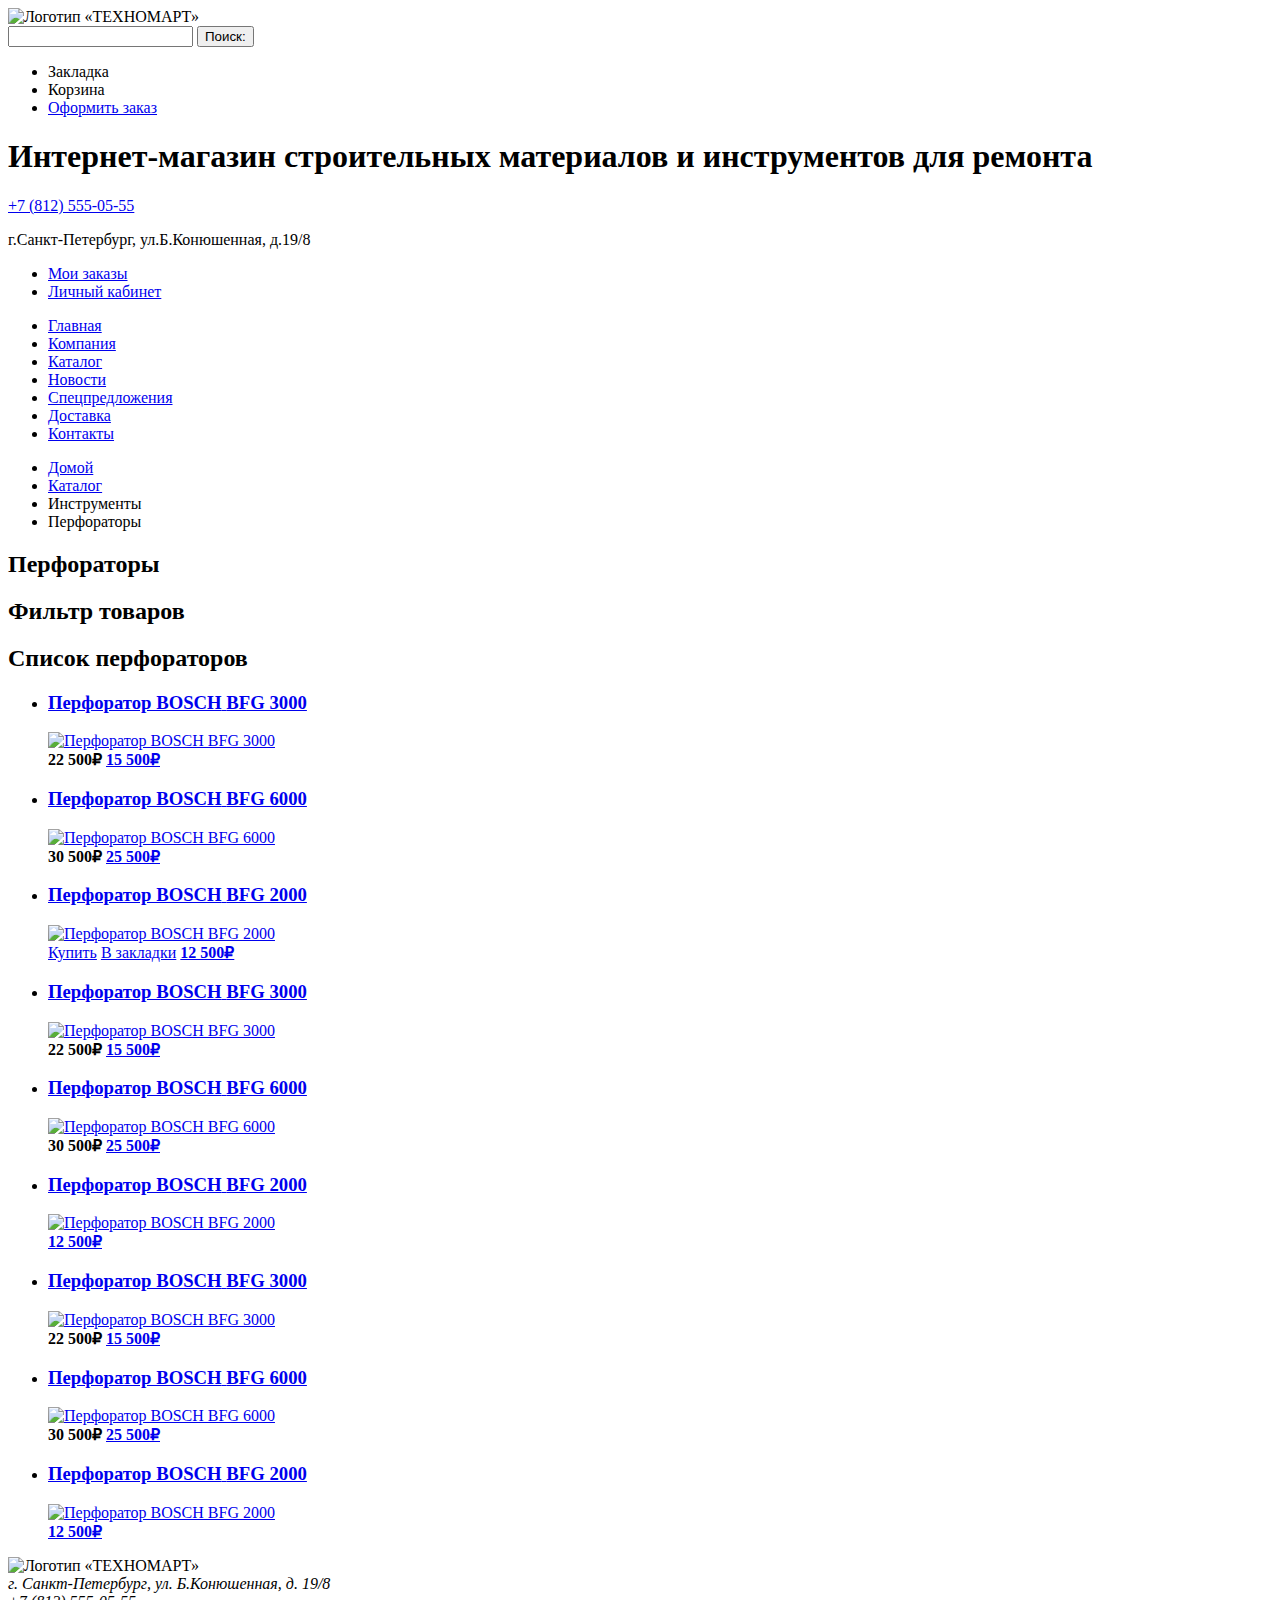
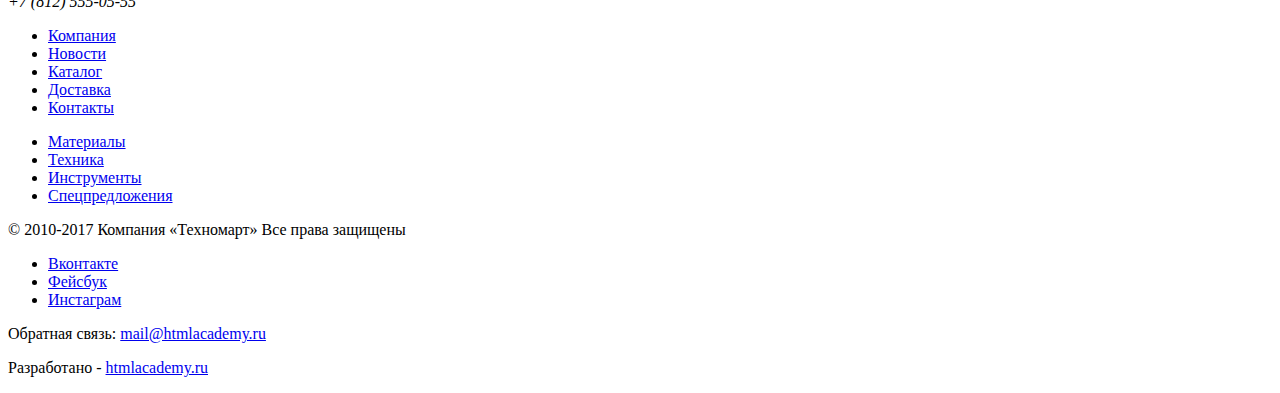
==== catalog.html @ 3b71bcdb "Исправил замечания наставника" ====
<!DOCTYPE html>
<html lang="ru">
  <head>
    <meta charset="utf-8">
    <title>Каталог Техномарт</title>
  </head>
  <body>
<header class="header">

<div class="header-list">
<span class="header-list_logo">
<a class="#">
<img src="img/logo.jpeg" width="150" height="100" alt="Логотип «ТЕХНОМАРТ»"> <!--Лого уточнить размер и путь-->
</a>
</span>
<form action="#" method="get" class="search header-list__search">
<input type="text" name="Поиск:" class="search__item">
<button type="submit" class="search__btn">Поиск:</button>
</form>
<ul class="panel header-list__panel">
<li class="btn panel__button">Закладка</li>
<li class="btn btn--color--red panel__btn">Корзина</li>
<li class="btn btn--color--green panel__btn"><a  href="#">Оформить заказ</a></li>
</ul>
</div>


<h1 class="header-preview">Интернет-магазин строительных материалов и инструментов для ремонта</h1>
<div class="header-info">
<a class="header-info__telephone" href="tel:78125550555">+7 (812) 555-05-55</a>
<p class="header-info__address">г.Санкт-Петербург, ул.Б.Конюшенная, д.19/8</p> 
</div>
<ul class="header-user">
<li class="header-user__btn"><a href="#">Мои заказы</a></li>
<li class="header-user__btn"><a href="#">Личный кабинет</a></li>
<!--<li class="header-user__login"><a href="#">Равшан Джамшутович</a></li>  Уточнить форму-->
</ul>

<nav class="header-navigation">
<ul class="list header-navigation__list">
<li class="list__item"><a href="index.html">Главная</a></li>
<li class="list__item"><a href="#">Компания</a></li>
<li class="item item--activ list__item"><a href="#">Каталог</a></li>
<li class="list__item"><a href="#">Новости</a></li>
<li class="list__item"><a href="#">Спецпредложения</a></li>
<li class="list__item"><a href="#">Доставка</a></li>
<li class="list__item"><a href="#">Контакты</a></li>
</ul>
</nav>
</header>
    
	<main class="container">
	<ul class="breadcrums container__breadcrums">
<li class="breadcrums__item"><a href="index.html">Домой</a></li>  <!--Иконка-->
<li class="breadcrums__item"><a href="catalog.html">Каталог</a></li>
<li class="breadcrums__item">Инструменты</li>
<li class="item item--activ breadcrums__item">Перфораторы</li>
</ul>
	<h2 class="container-title">Перфораторы</h2>
	
	<aside class="filters container__filters">
<h2 class="visually-hidden">Фильтр товаров</h2>
<!--Для формы -->
</aside>
	
	<section class="catalog">
<h2 class="visually-hidden">Список перфораторов</h2>
<ul class="list catalog__list">
<li class="list__item">
<h3>
<a href="#">
<span class="list__category">Перфоратор BOSCH</span>
<span class="list__category">BFG 3000</span>
</a>
</h3>
<div class="list__image">
<a href="#">
<img src="#" width="120" height="170" alt="Перфоратор BOSCH BFG 3000"> <!--уточнить размер и путь-->
</a>
</div>
<span class="price price--notactiv list__price"><b>22 500₽</b></span>
<span><a class="list__price" href="#"><b>15 500₽</b></a>
  </span>
 </li>
 
 <li class="list__item">
<h3>
<a href="#">
<span class="list__category">Перфоратор BOSCH</span>
<span class="list__category">BFG 6000</span>
</a>
</h3>
<div class="list__image">
<a href="#">
<img src="#" width="120" height="170" alt="Перфоратор BOSCH BFG 6000"> <!--уточнить размер и путь-->
</a>
</div>
<span class="price price--notactiv list__price"><b>30 500₽</b></span>
<span><a class="list__price" href="#"><b>25 500₽</b></a>
  </span>
 </li>
 
 <li class="list__item">
<h3>
<a href="#">
<span class="list__category">Перфоратор BOSCH</span>
<span class="list__category">BFG 2000</span>
</a>
</h3>
<div class="list__image">
<a href="#">
<img class="visually-hidden" src="#" width="120" height="170" alt="Перфоратор BOSCH BFG 2000">
 <!--уточнить размер и путь-->
 <!--<img class="list__flag" src="#"> флажок NEW-->
</a>
</div>
<a class="btnbuy btnbuy--color--green list__btnbuy" href="#">Купить</a>
<a class="btnbookmark btnbookmark--notactiv list__btnbookmark" href="#">В закладки</a>
<span><a class="list__price" href="#"><b>12 500₽</b></a>
  </span>
 </li>
 
 <li class="list__item">
<h3>
<a href="#">
<span class="list__category">Перфоратор BOSCH</span>
<span class="list__category">BFG 3000</span>
</a>
</h3>
<div class="list__image">
<a href="#">
<img src="#" width="120" height="170" alt="Перфоратор BOSCH BFG 3000"> <!--уточнить размер и путь-->
</a>
</div>
<span class="price price--notactiv list__price"><b>22 500₽</b></span>
<span><a class="list__price" href="#"><b>15 500₽</b></a>
  </span>
 </li>
 
 <li class="list__item">
<h3>
<a href="#">
<span class="list__category">Перфоратор BOSCH</span>
<span class="list__category">BFG 6000</span>
</a>
</h3>
<div class="list__image">
<a href="#">
<img src="#" width="120" height="170" alt="Перфоратор BOSCH BFG 6000"> <!--уточнить размер и путь-->
<!--<img class="list__flag" src="#"> флажок NEW-->
</a>
</div>
<span class="price price--notactiv list__price"><b>30 500₽</b></span>
<span><a class="list__price" href="#"><b>25 500₽</b></a>
  </span>
 </li>
 
 <li class="list__item">
<h3>
<a href="#">
<span class="list__category">Перфоратор BOSCH</span>
<span class="list__category">BFG 2000</span>
</a>
</h3>
<div class="list__image">
<a href="#">
<img src="#" width="120" height="170" alt="Перфоратор BOSCH BFG 2000"> <!--уточнить размер и путь-->
</a>
</div>
<span><a class="list__price" href="#"><b>12 500₽</b></a>
  </span>
 </li>
 
 <li class="list__item">
<h3>
<a href="#">
<span class="list__category">Перфоратор BOSCH</span>
<span class="list__category">BFG 3000</span>
</a>
</h3>
<div class="list__image">
<a href="#">
<img src="#" width="120" height="170" alt="Перфоратор BOSCH BFG 3000"> <!--уточнить размер и путь-->
<!--<img class="list__flag" src="#"> флажок NEW-->
</a>
</div>
<span class="price price--notactiv list__price"><b>22 500₽</b></span>
<span><a class="list__price" href="#"><b>15 500₽</b></a>
  </span>
 </li>
 
 <li class="list__item">
<h3>
<a href="#">
<span class="list__category">Перфоратор BOSCH</span>
<span class="list__category">BFG 6000</span>
</a>
</h3>
<div class="list__image">
<a href="#">
<img src="#" width="120" height="170" alt="Перфоратор BOSCH BFG 6000"> <!--уточнить размер и путь-->
</a>
</div>
<span class="price price--notactiv list__price"><b>30 500₽</b></span>
<span><a class="list__price" href="#"><b>25 500₽</b></a>
  </span>
 </li>
 
 <li class="list__item">
<h3>
<a href="#">
<span class="list__category">Перфоратор BOSCH</span>
<span class="list__category">BFG 2000</span>
</a>
</h3>
<div class="list__image">
<a href="#">
<img src="#" width="120" height="170" alt="Перфоратор BOSCH BFG 2000"> <!--уточнить размер и путь-->
</a>
</div>
<span><a class="list__price" href="#"><b>12 500₽</b></a>
  </span>
 </li>
 </ul>
 </section>
	</main>
	
	<footer class="footer">
	<a class="footer__logo">
<img src="img/logo.jpeg" width="150" height="100" alt="Логотип «ТЕХНОМАРТ»"> <!--Лого-->
</a>
<address class="footer__contacts">
г. Санкт-Петербург, ул. Б.Конюшенная, д. 19/8<br>
+7 (812) 555-05-55
</address>
<nav class="footer-navigation">
<ul class="list fotter-navigation__list">
<li class="list__item"><a href="#">Компания</a></li>
<li class="list__item"><a href="#">Новости</a></li>
<li class="item item--activ list__item"><a href="#">Каталог</a></li>
<li class="list__item"><a href="#">Доставка</a></li>
<li class="list__item"><a href="#">Контакты</a></li>
</ul>
</nav>

<div class="footer-additional">
<ul class="list footer-additional__list">
<li class="list-link"><a href="#">Материалы</a></li>
<li class="list-link"><a href="#">Техника</a></li>
<li class="list-link"><a href="#">Инструменты</a></li>
<li class="list-link"><a href="#">Спецпредложения</a></li>
</ul>
</div>
<p class="footer-mark">
© 2010-2017 Компания «Техномарт»
Все права защищены
</p>

<div class="footer-social">
<ul class="list footer-social__list">
<li><a class="list__btnsocial" href="#">Вконтакте</a></li>
<li><a class="list__btnsocial" href="#">Фейсбук</a></li>
<li><a class="list__btnsocial" href="#">Инстаграм</a></li>
</ul>   
</div>
<div class="footer-feedback">
<p class="footer-feedback__link">
Обратная связь:
<a class="link text--yellow footer-feedback__link" href="mailto:mail@htmlacademy.ru">mail@htmlacademy.ru</a>
</p>

<p class="footer-feedback__link">
Разработано -
<a class="link text--yellow footer-feedback__link" href="https://htmlacademy.ru">htmlacademy.ru</a>
</p>
</div>
</footer>

  </body>
</html>
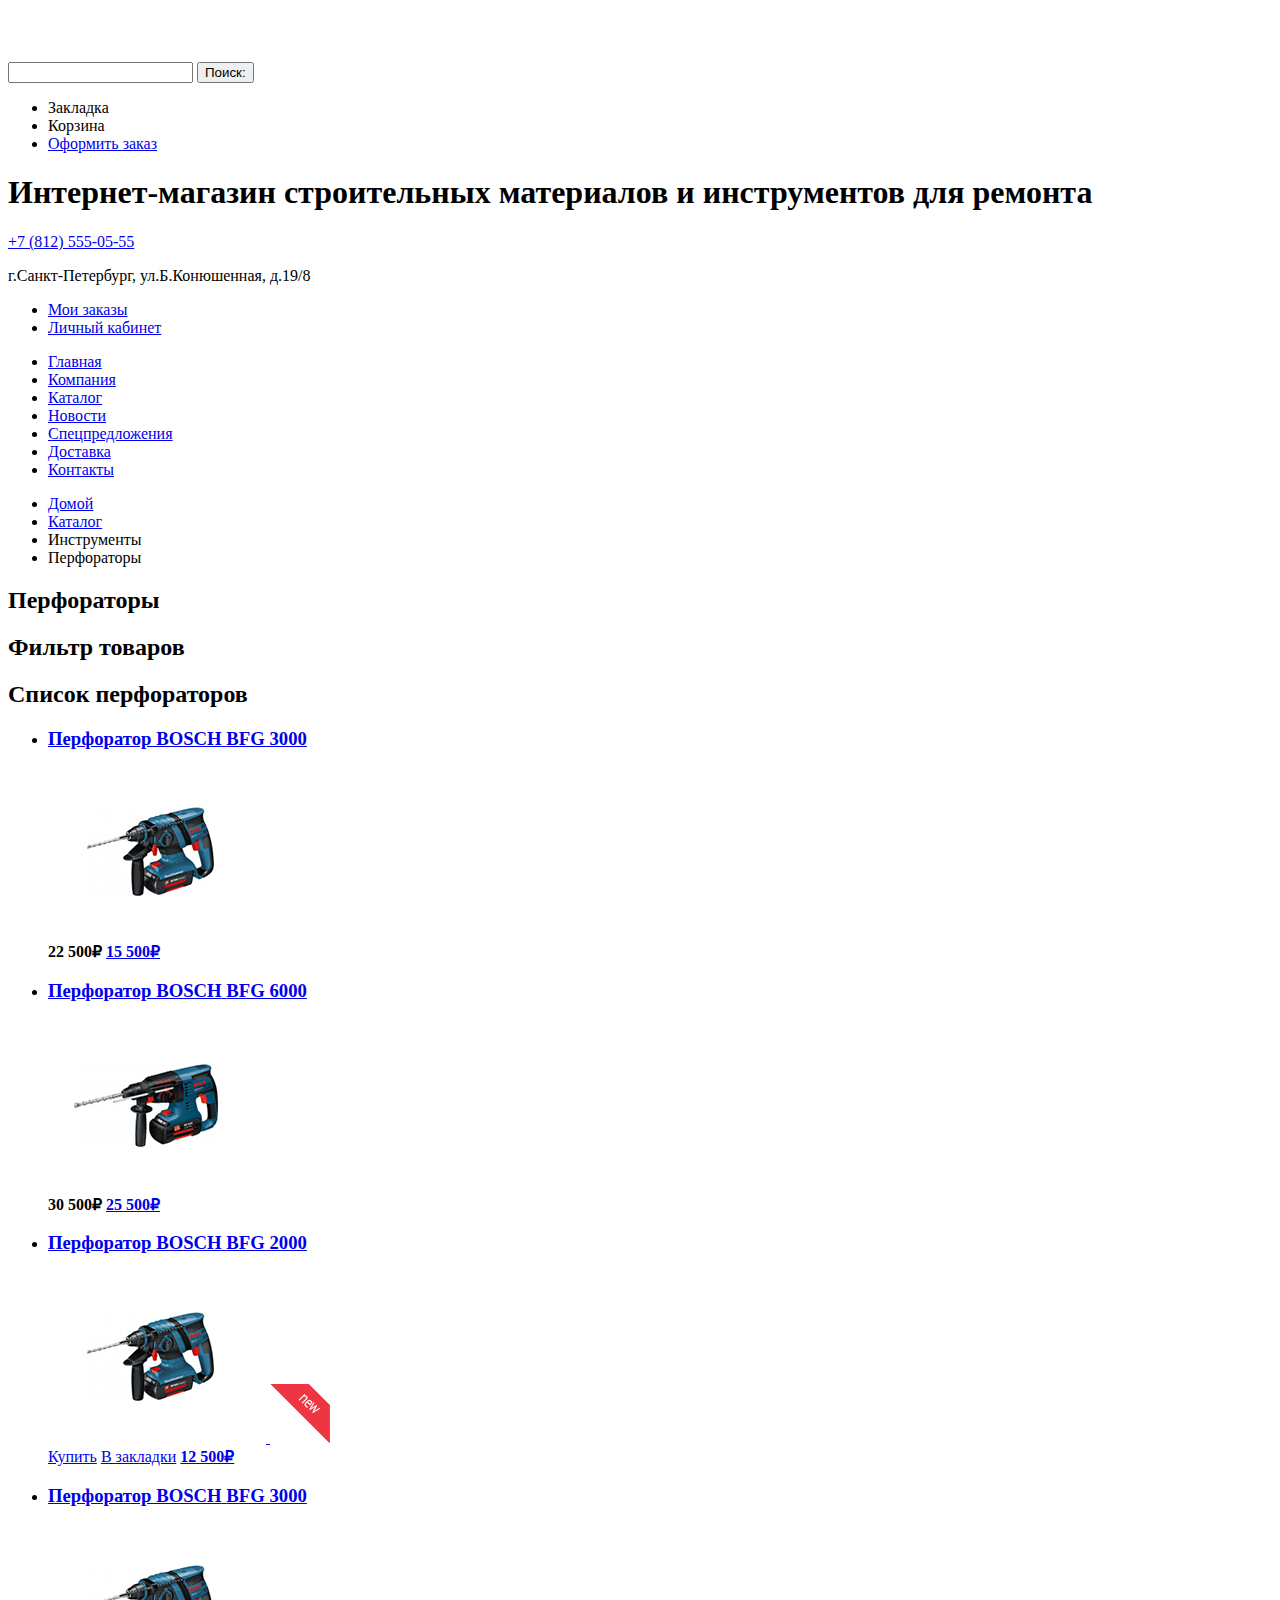
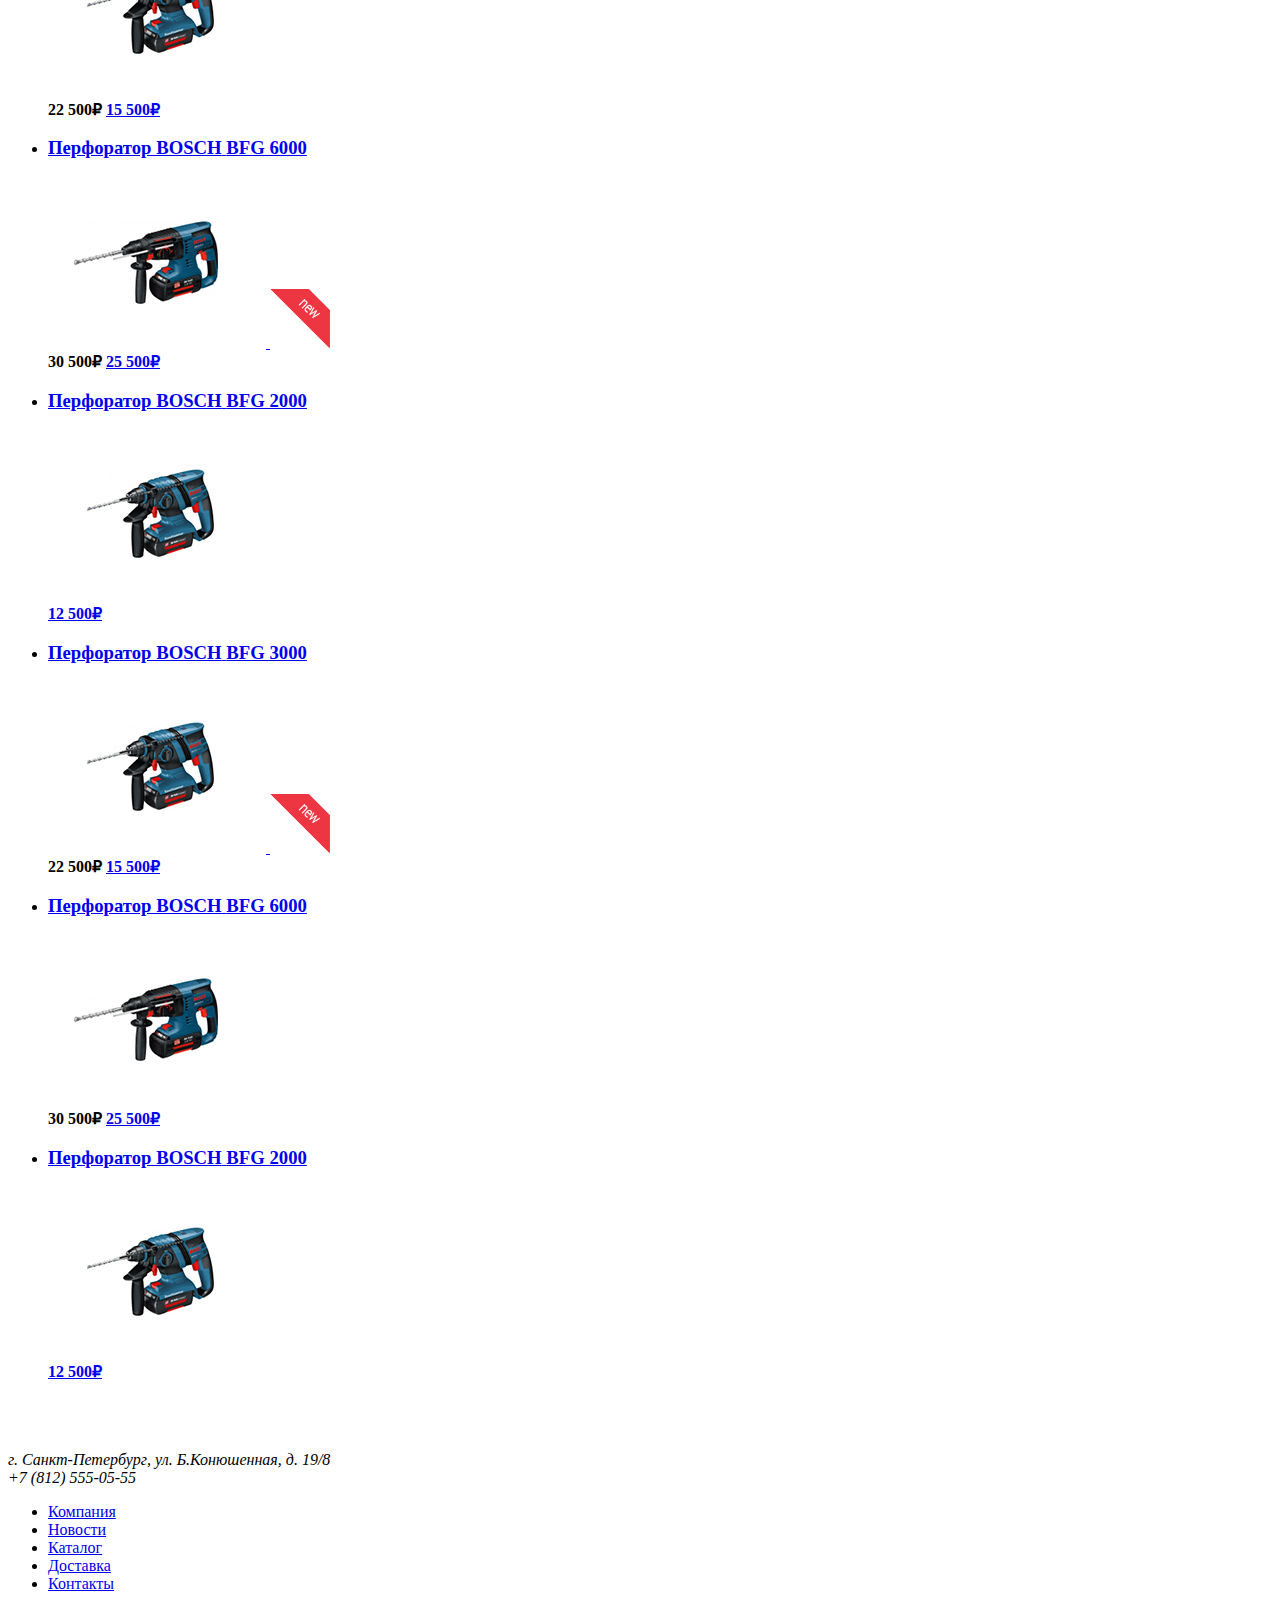
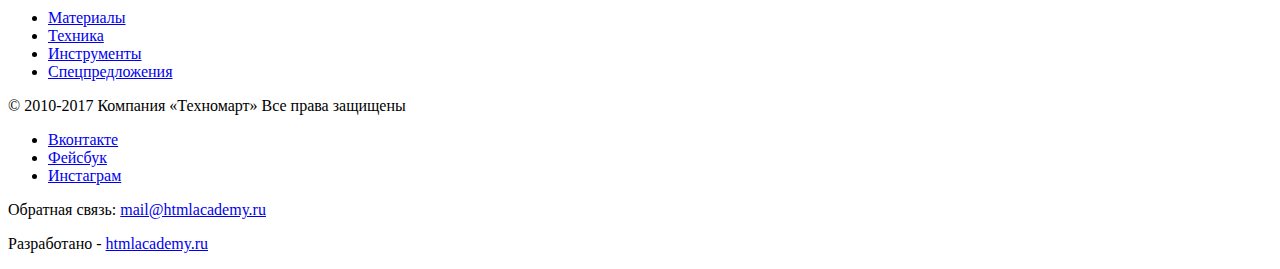
==== commit e3babbf6: "Дополнил картинки по заданию" ====
--- a/catalog.html
+++ b/catalog.html
@@ -10,7 +10,7 @@
 <div class="header-list">
 <span class="header-list_logo">
 <a class="#">
-<img src="img/logo.jpeg" width="150" height="100" alt="Логотип «ТЕХНОМАРТ»"> <!--Лого уточнить размер и путь-->
+<img src="img/logo.png" width="150" height="50" alt="Логотип «ТЕХНОМАРТ»"> <!--Лого уточнить размер и путь-->
 </a>
 </span>
 <form action="#" method="get" class="search header-list__search">
@@ -75,7 +75,7 @@
 </h3>
 <div class="list__image">
 <a href="#">
-<img src="#" width="120" height="170" alt="Перфоратор BOSCH BFG 3000"> <!--уточнить размер и путь-->
+<img src="img/product-1.jpg" width="218" height="170" alt="Перфоратор BOSCH BFG 3000"> 
 </a>
 </div>
 <span class="price price--notactiv list__price"><b>22 500₽</b></span>
@@ -92,7 +92,7 @@
 </h3>
 <div class="list__image">
 <a href="#">
-<img src="#" width="120" height="170" alt="Перфоратор BOSCH BFG 6000"> <!--уточнить размер и путь-->
+<img src="img/product-2.jpg" width="218" height="170" alt="Перфоратор BOSCH BFG 6000"> 
 </a>
 </div>
 <span class="price price--notactiv list__price"><b>30 500₽</b></span>
@@ -109,9 +109,8 @@
 </h3>
 <div class="list__image">
 <a href="#">
-<img class="visually-hidden" src="#" width="120" height="170" alt="Перфоратор BOSCH BFG 2000">
- <!--уточнить размер и путь-->
- <!--<img class="list__flag" src="#"> флажок NEW-->
+<img class="visually-hidden" src="img/product-3.jpg" width="218" height="170" alt="Перфоратор BOSCH BFG 2000">
+ <img class="list__flag" src="img/new flag.png"> <!-- флажок NEW -->
 </a>
 </div>
 <a class="btnbuy btnbuy--color--green list__btnbuy" href="#">Купить</a>
@@ -129,7 +128,7 @@
 </h3>
 <div class="list__image">
 <a href="#">
-<img src="#" width="120" height="170" alt="Перфоратор BOSCH BFG 3000"> <!--уточнить размер и путь-->
+<img src="img/product-1.jpg" width="218" height="170" alt="Перфоратор BOSCH BFG 3000"> 
 </a>
 </div>
 <span class="price price--notactiv list__price"><b>22 500₽</b></span>
@@ -146,8 +145,8 @@
 </h3>
 <div class="list__image">
 <a href="#">
-<img src="#" width="120" height="170" alt="Перфоратор BOSCH BFG 6000"> <!--уточнить размер и путь-->
-<!--<img class="list__flag" src="#"> флажок NEW-->
+<img src="img/product-2.jpg" width="218" height="170" alt="Перфоратор BOSCH BFG 6000"> 
+<img class="list__flag" src="img/new flag.png"> <!-- флажок NEW-->
 </a>
 </div>
 <span class="price price--notactiv list__price"><b>30 500₽</b></span>
@@ -164,7 +163,7 @@
 </h3>
 <div class="list__image">
 <a href="#">
-<img src="#" width="120" height="170" alt="Перфоратор BOSCH BFG 2000"> <!--уточнить размер и путь-->
+<img src="img/product-3.jpg" width="218" height="170" alt="Перфоратор BOSCH BFG 2000"> 
 </a>
 </div>
 <span><a class="list__price" href="#"><b>12 500₽</b></a>
@@ -180,8 +179,8 @@
 </h3>
 <div class="list__image">
 <a href="#">
-<img src="#" width="120" height="170" alt="Перфоратор BOSCH BFG 3000"> <!--уточнить размер и путь-->
-<!--<img class="list__flag" src="#"> флажок NEW-->
+<img src="img/product-1.jpg" width="218" height="170" alt="Перфоратор BOSCH BFG 3000"> <!--уточнить размер и путь-->
+<img class="list__flag" src="img/new flag.png"> <!-- флажок NEW-->
 </a>
 </div>
 <span class="price price--notactiv list__price"><b>22 500₽</b></span>
@@ -198,7 +197,7 @@
 </h3>
 <div class="list__image">
 <a href="#">
-<img src="#" width="120" height="170" alt="Перфоратор BOSCH BFG 6000"> <!--уточнить размер и путь-->
+<img src="img/product-2.jpg" width="218" height="170" alt="Перфоратор BOSCH BFG 6000"> 
 </a>
 </div>
 <span class="price price--notactiv list__price"><b>30 500₽</b></span>
@@ -215,7 +214,7 @@
 </h3>
 <div class="list__image">
 <a href="#">
-<img src="#" width="120" height="170" alt="Перфоратор BOSCH BFG 2000"> <!--уточнить размер и путь-->
+<img src="img/product-3.jpg" width="218" height="170" alt="Перфоратор BOSCH BFG 2000"> 
 </a>
 </div>
 <span><a class="list__price" href="#"><b>12 500₽</b></a>
@@ -227,7 +226,7 @@
 	
 	<footer class="footer">
 	<a class="footer__logo">
-<img src="img/logo.jpeg" width="150" height="100" alt="Логотип «ТЕХНОМАРТ»"> <!--Лого-->
+<img src="img/logo.png" width="150" height="50" alt="Логотип «ТЕХНОМАРТ»"> <!--Лого-->
 </a>
 <address class="footer__contacts">
 г. Санкт-Петербург, ул. Б.Конюшенная, д. 19/8<br>
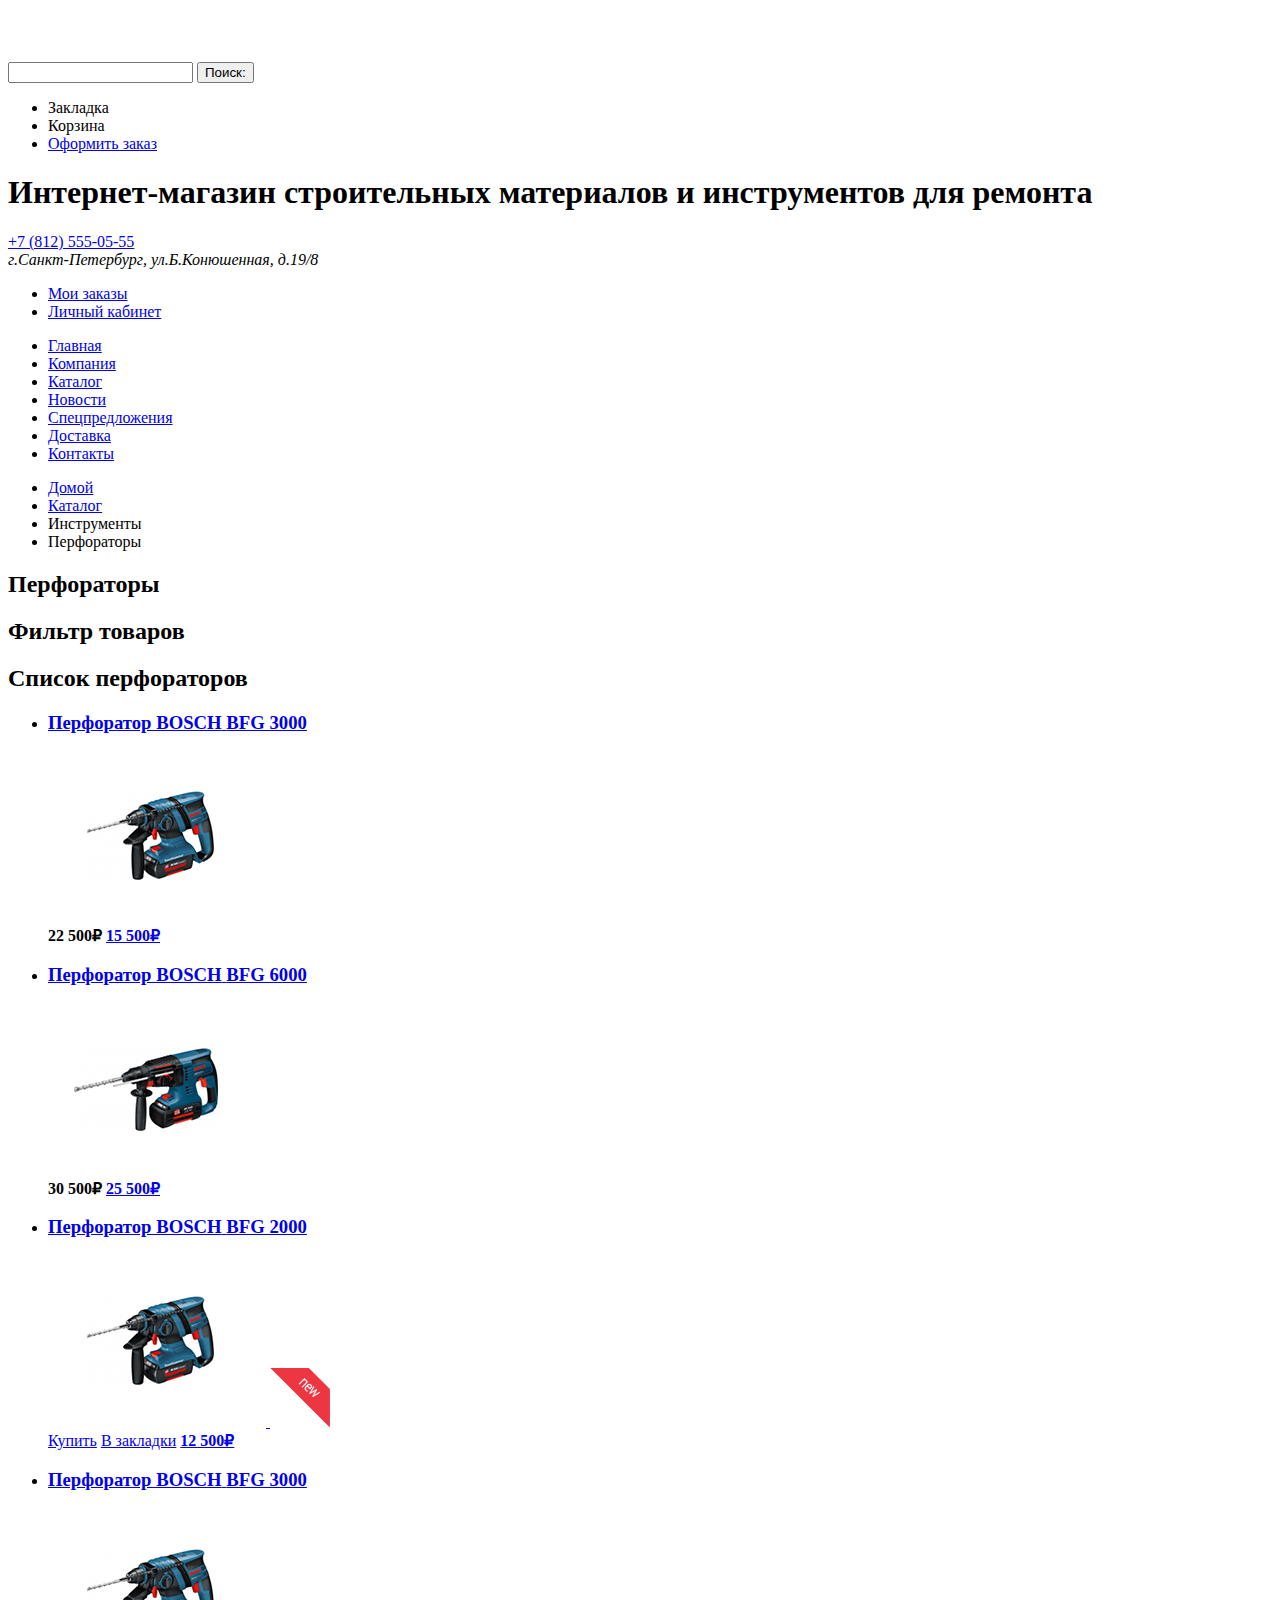
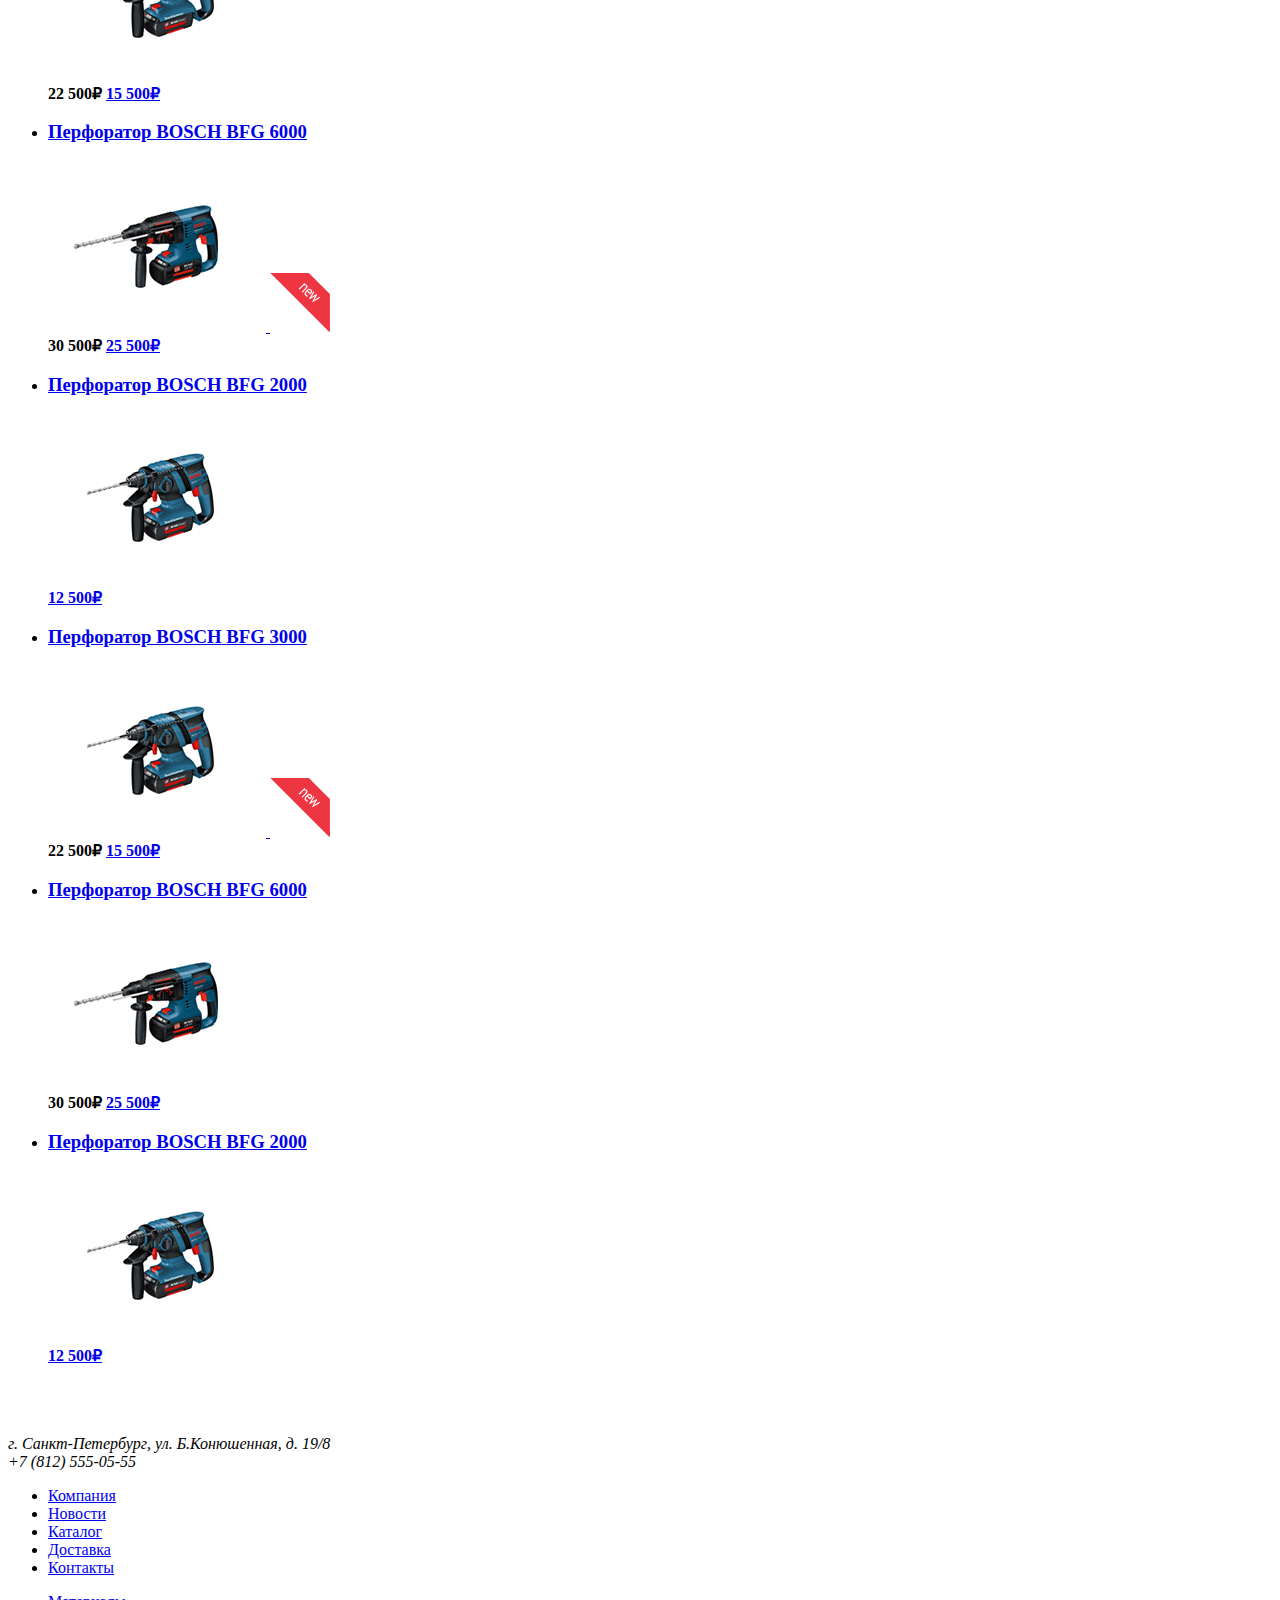
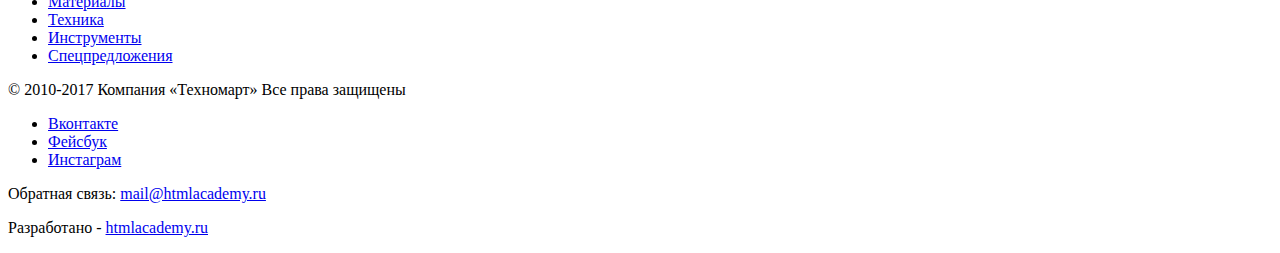
==== commit 3399d112: "Исправил замечания" ====
--- a/catalog.html
+++ b/catalog.html
@@ -8,11 +8,9 @@
 <header class="header">
 
 <div class="header-list">
-<span class="header-list_logo">
-<a class="#">
+<a  class="header-list_logo" href="index.html">
 <img src="img/logo.png" width="150" height="50" alt="Логотип «ТЕХНОМАРТ»"> <!--Лого уточнить размер и путь-->
 </a>
-</span>
 <form action="#" method="get" class="search header-list__search">
 <input type="text" name="Поиск:" class="search__item">
 <button type="submit" class="search__btn">Поиск:</button>
@@ -28,7 +26,7 @@
 <h1 class="header-preview">Интернет-магазин строительных материалов и инструментов для ремонта</h1>
 <div class="header-info">
 <a class="header-info__telephone" href="tel:78125550555">+7 (812) 555-05-55</a>
-<p class="header-info__address">г.Санкт-Петербург, ул.Б.Конюшенная, д.19/8</p> 
+<address class="header-info__address">г.Санкт-Петербург, ул.Б.Конюшенная, д.19/8</address> 
 </div>
 <ul class="header-user">
 <li class="header-user__btn"><a href="#">Мои заказы</a></li>
@@ -36,11 +34,11 @@
 <!--<li class="header-user__login"><a href="#">Равшан Джамшутович</a></li>  Уточнить форму-->
 </ul>
 
-<nav class="header-navigation">
-<ul class="list header-navigation__list">
+<nav class="nav">
+<ul class="list nav__list">
 <li class="list__item"><a href="index.html">Главная</a></li>
 <li class="list__item"><a href="#">Компания</a></li>
-<li class="item item--activ list__item"><a href="#">Каталог</a></li>
+<li class="item--activ list__item"><a href="#">Каталог</a></li>
 <li class="list__item"><a href="#">Новости</a></li>
 <li class="list__item"><a href="#">Спецпредложения</a></li>
 <li class="list__item"><a href="#">Доставка</a></li>
@@ -54,7 +52,7 @@
 <li class="breadcrums__item"><a href="index.html">Домой</a></li>  <!--Иконка-->
 <li class="breadcrums__item"><a href="catalog.html">Каталог</a></li>
 <li class="breadcrums__item">Инструменты</li>
-<li class="item item--activ breadcrums__item">Перфораторы</li>
+<li class="item--activ breadcrums__item">Перфораторы</li>
 </ul>
 	<h2 class="container-title">Перфораторы</h2>
 	
@@ -73,9 +71,9 @@
 <span class="list__category">BFG 3000</span>
 </a>
 </h3>
-<div class="list__image">
-<a href="#">
-<img src="img/product-1.jpg" width="218" height="170" alt="Перфоратор BOSCH BFG 3000"> 
+<div class="image list__image">
+<a href="#">
+<img class="image_picture" src="img/product-1.jpg" width="218" height="170" alt="Перфоратор BOSCH BFG 3000"> 
 </a>
 </div>
 <span class="price price--notactiv list__price"><b>22 500₽</b></span>
@@ -90,9 +88,9 @@
 <span class="list__category">BFG 6000</span>
 </a>
 </h3>
-<div class="list__image">
-<a href="#">
-<img src="img/product-2.jpg" width="218" height="170" alt="Перфоратор BOSCH BFG 6000"> 
+<div class="image list__image">
+<a href="#">
+<img class="image_picture" src="img/product-2.jpg" width="218" height="170" alt="Перфоратор BOSCH BFG 6000"> 
 </a>
 </div>
 <span class="price price--notactiv list__price"><b>30 500₽</b></span>
@@ -107,9 +105,9 @@
 <span class="list__category">BFG 2000</span>
 </a>
 </h3>
-<div class="list__image">
-<a href="#">
-<img class="visually-hidden" src="img/product-3.jpg" width="218" height="170" alt="Перфоратор BOSCH BFG 2000">
+<div class="image list__image">
+<a href="#">
+<img class="image_picture" class="visually-hidden" src="img/product-3.jpg" width="218" height="170" alt="Перфоратор BOSCH BFG 2000">
  <img class="list__flag" src="img/new flag.png"> <!-- флажок NEW -->
 </a>
 </div>
@@ -126,9 +124,9 @@
 <span class="list__category">BFG 3000</span>
 </a>
 </h3>
-<div class="list__image">
-<a href="#">
-<img src="img/product-1.jpg" width="218" height="170" alt="Перфоратор BOSCH BFG 3000"> 
+<div class="image list__image">
+<a href="#">
+<img class="image_picture" src="img/product-1.jpg" width="218" height="170" alt="Перфоратор BOSCH BFG 3000"> 
 </a>
 </div>
 <span class="price price--notactiv list__price"><b>22 500₽</b></span>
@@ -143,9 +141,9 @@
 <span class="list__category">BFG 6000</span>
 </a>
 </h3>
-<div class="list__image">
-<a href="#">
-<img src="img/product-2.jpg" width="218" height="170" alt="Перфоратор BOSCH BFG 6000"> 
+<div class="image list__image">
+<a href="#">
+<img class="image_picture" src="img/product-2.jpg" width="218" height="170" alt="Перфоратор BOSCH BFG 6000"> 
 <img class="list__flag" src="img/new flag.png"> <!-- флажок NEW-->
 </a>
 </div>
@@ -161,9 +159,9 @@
 <span class="list__category">BFG 2000</span>
 </a>
 </h3>
-<div class="list__image">
-<a href="#">
-<img src="img/product-3.jpg" width="218" height="170" alt="Перфоратор BOSCH BFG 2000"> 
+<div class="image list__image">
+<a href="#">
+<img class="image_picture" src="img/product-3.jpg" width="218" height="170" alt="Перфоратор BOSCH BFG 2000"> 
 </a>
 </div>
 <span><a class="list__price" href="#"><b>12 500₽</b></a>
@@ -177,9 +175,9 @@
 <span class="list__category">BFG 3000</span>
 </a>
 </h3>
-<div class="list__image">
-<a href="#">
-<img src="img/product-1.jpg" width="218" height="170" alt="Перфоратор BOSCH BFG 3000"> <!--уточнить размер и путь-->
+<div class="image list__image">
+<a href="#">
+<img class="image_picture" src="img/product-1.jpg" width="218" height="170" alt="Перфоратор BOSCH BFG 3000"> <!--уточнить размер и путь-->
 <img class="list__flag" src="img/new flag.png"> <!-- флажок NEW-->
 </a>
 </div>
@@ -195,9 +193,9 @@
 <span class="list__category">BFG 6000</span>
 </a>
 </h3>
-<div class="list__image">
-<a href="#">
-<img src="img/product-2.jpg" width="218" height="170" alt="Перфоратор BOSCH BFG 6000"> 
+<div class="image list__image">
+<a href="#">
+<img class="image_picture" src="img/product-2.jpg" width="218" height="170" alt="Перфоратор BOSCH BFG 6000"> 
 </a>
 </div>
 <span class="price price--notactiv list__price"><b>30 500₽</b></span>
@@ -212,9 +210,9 @@
 <span class="list__category">BFG 2000</span>
 </a>
 </h3>
-<div class="list__image">
-<a href="#">
-<img src="img/product-3.jpg" width="218" height="170" alt="Перфоратор BOSCH BFG 2000"> 
+<div class="image list__image">
+<a href="#">
+<img class="image_picture" src="img/product-3.jpg" width="218" height="170" alt="Перфоратор BOSCH BFG 2000"> 
 </a>
 </div>
 <span><a class="list__price" href="#"><b>12 500₽</b></a>
@@ -232,11 +230,11 @@
 г. Санкт-Петербург, ул. Б.Конюшенная, д. 19/8<br>
 +7 (812) 555-05-55
 </address>
-<nav class="footer-navigation">
-<ul class="list fotter-navigation__list">
+<nav class="nav">
+<ul class="list nav__list">
 <li class="list__item"><a href="#">Компания</a></li>
 <li class="list__item"><a href="#">Новости</a></li>
-<li class="item item--activ list__item"><a href="#">Каталог</a></li>
+<li class="item--activ list__item"><a href="#">Каталог</a></li>
 <li class="list__item"><a href="#">Доставка</a></li>
 <li class="list__item"><a href="#">Контакты</a></li>
 </ul>
@@ -244,10 +242,10 @@
 
 <div class="footer-additional">
 <ul class="list footer-additional__list">
-<li class="list-link"><a href="#">Материалы</a></li>
-<li class="list-link"><a href="#">Техника</a></li>
-<li class="list-link"><a href="#">Инструменты</a></li>
-<li class="list-link"><a href="#">Спецпредложения</a></li>
+<li class="list__link"><a href="#">Материалы</a></li>
+<li class="list__link"><a href="#">Техника</a></li>
+<li class="list__link"><a href="#">Инструменты</a></li>
+<li class="list__link"><a href="#">Спецпредложения</a></li>
 </ul>
 </div>
 <p class="footer-mark">
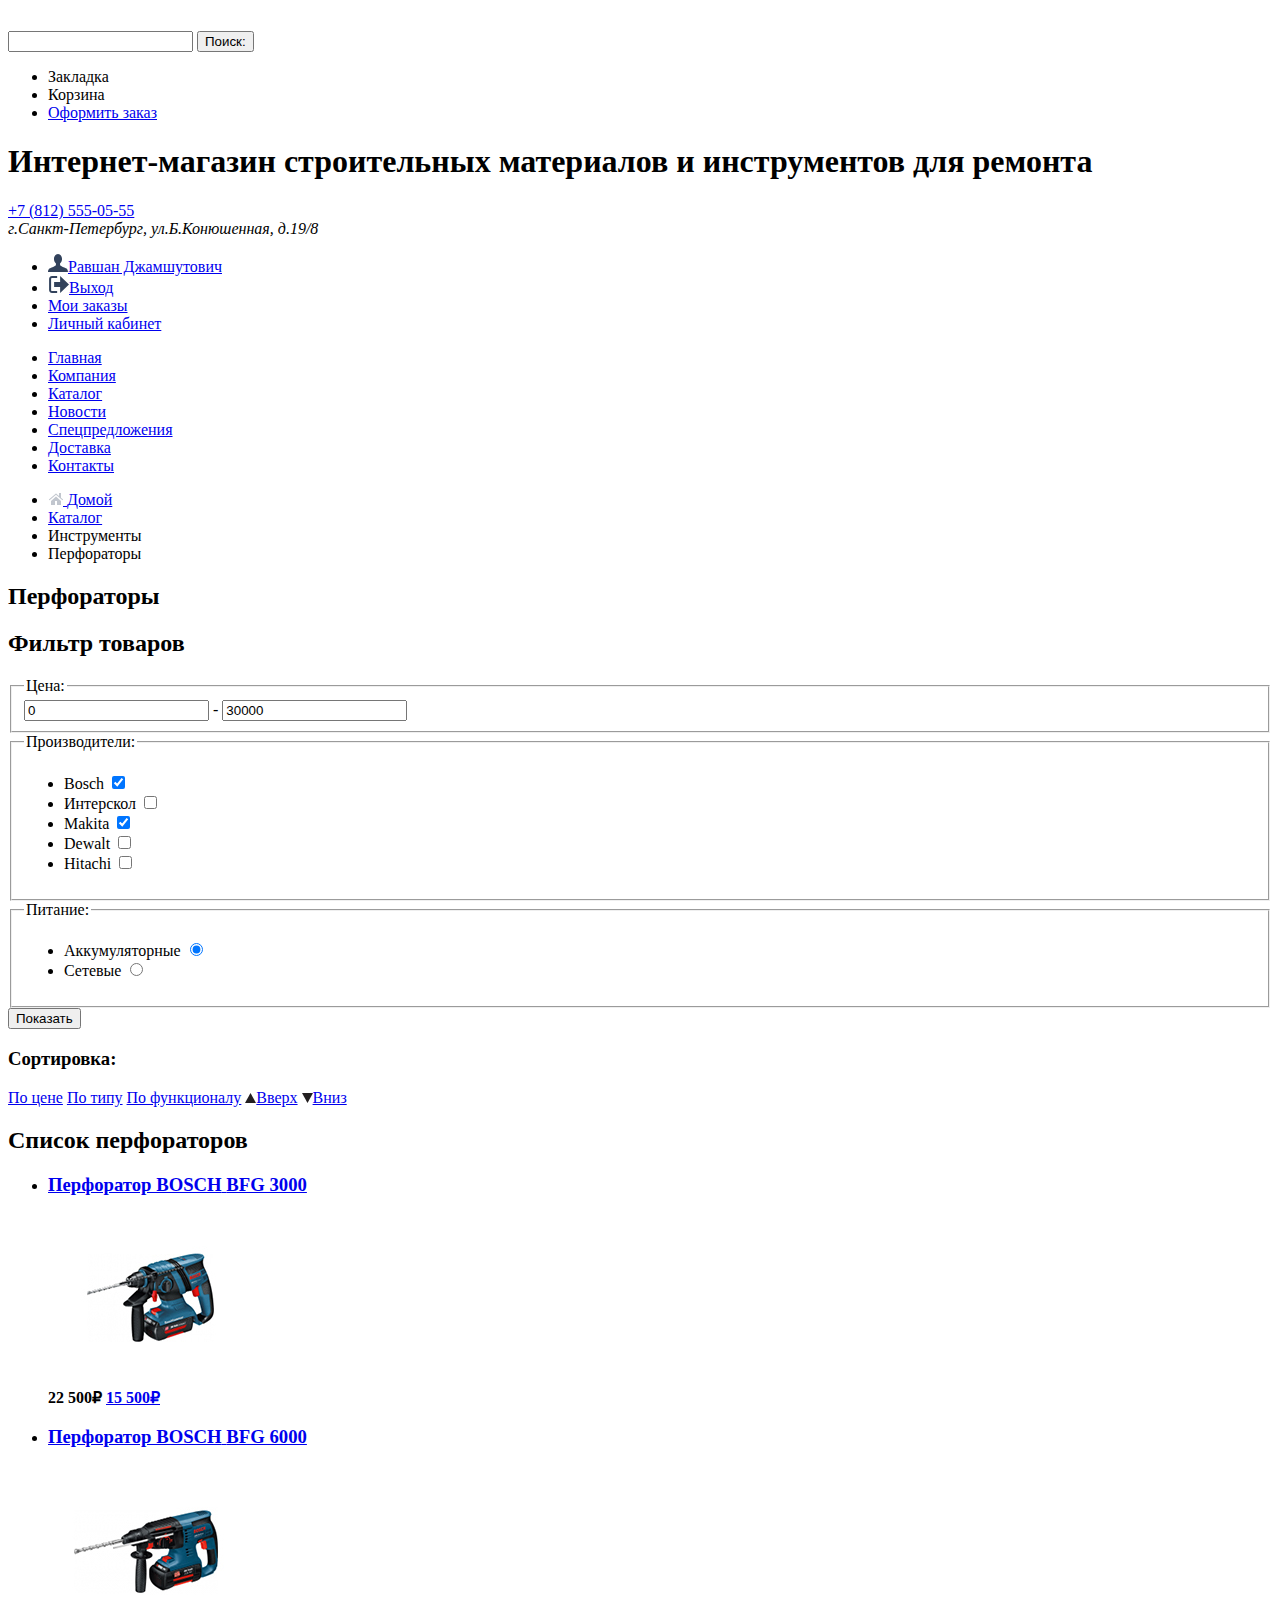
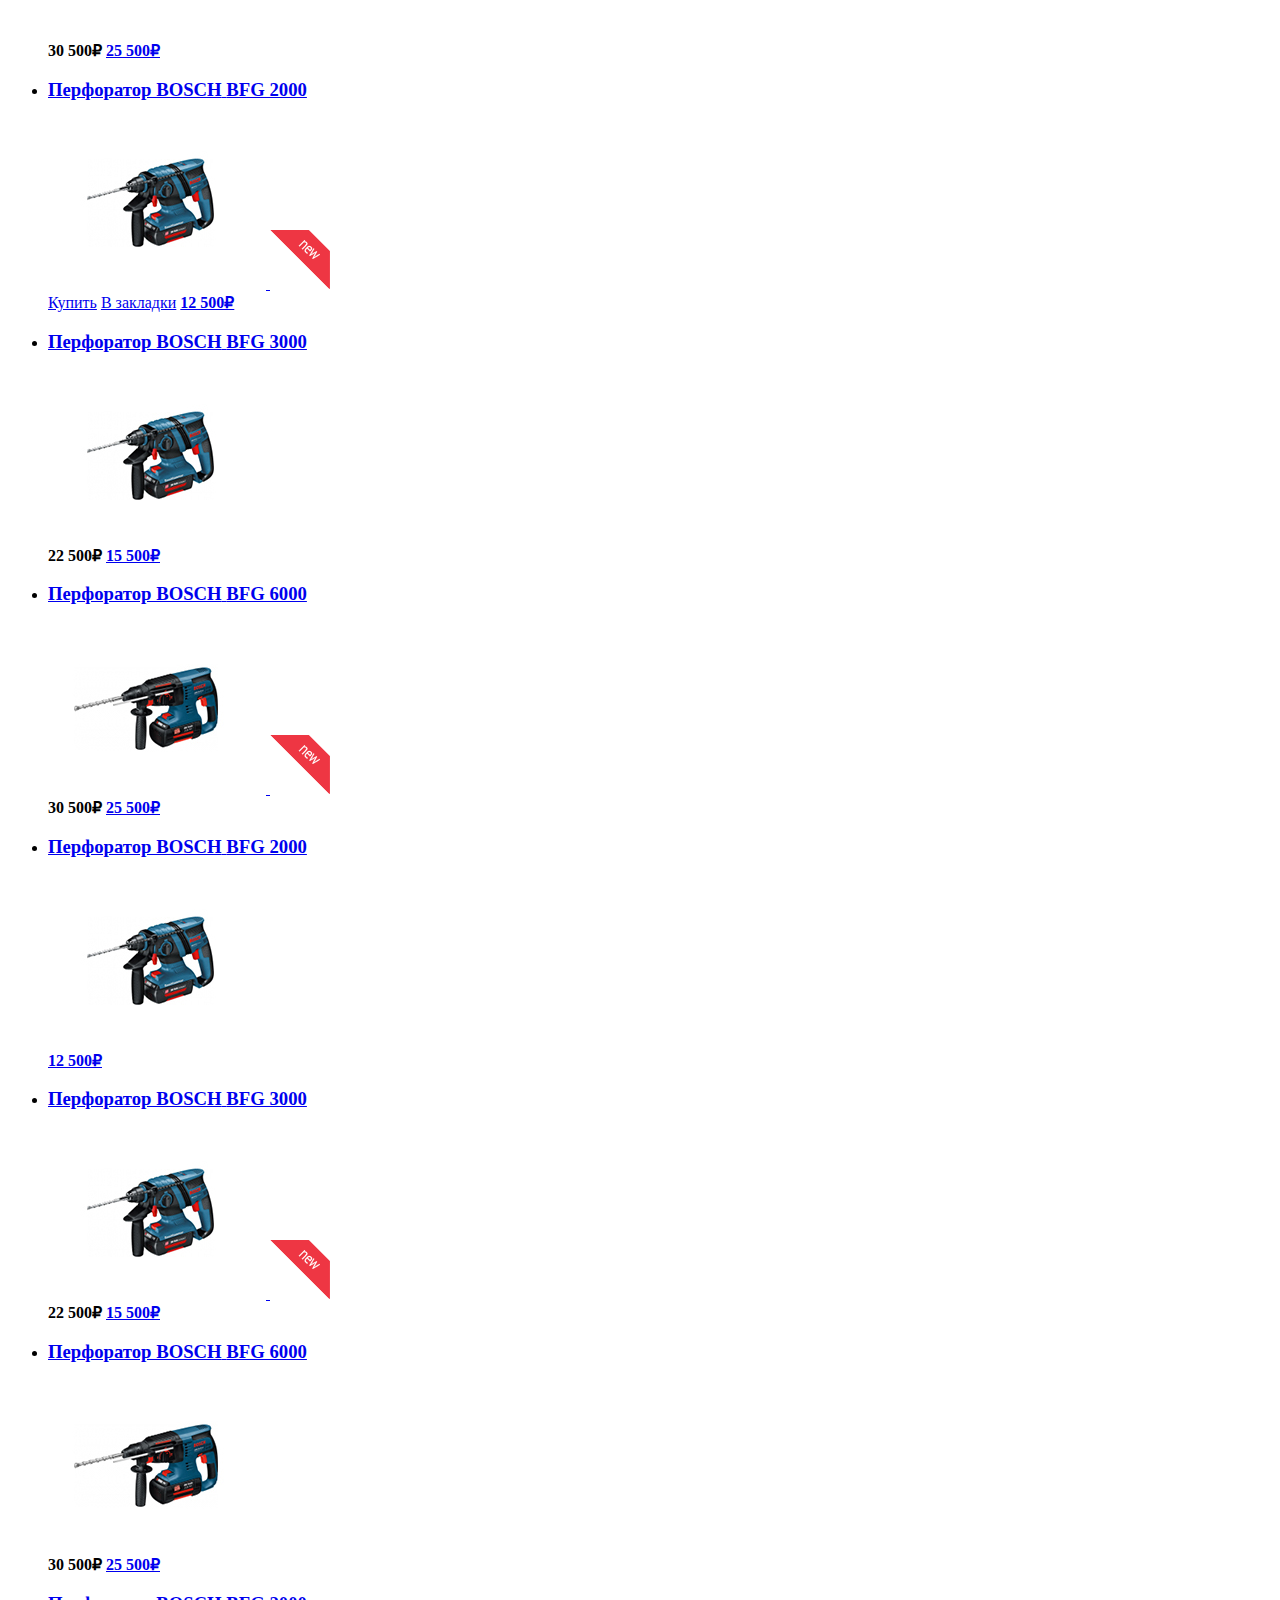
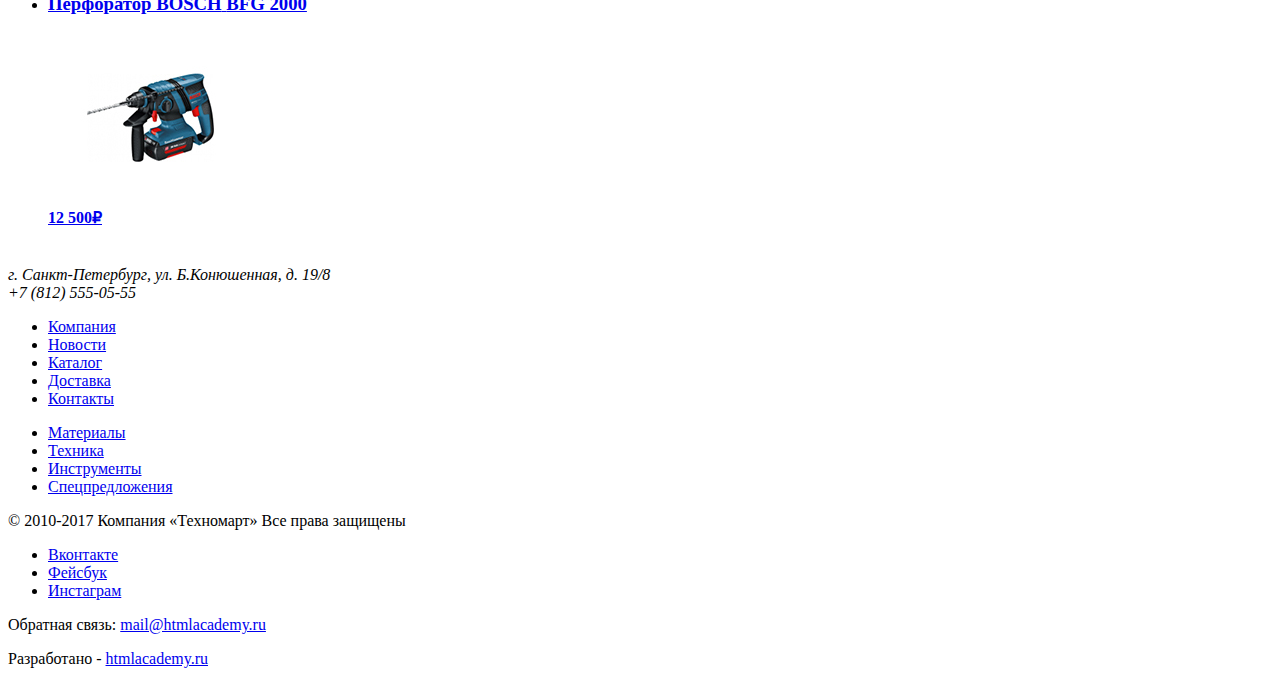
==== commit 8ea2e372: "Добавил изображение, начал раздел "Доступность"" ====
--- a/catalog.html
+++ b/catalog.html
@@ -8,9 +8,11 @@
 <header class="header">
 
 <div class="header-list">
-<a  class="header-list_logo" href="index.html">
-<img src="img/logo.png" width="150" height="50" alt="Логотип «ТЕХНОМАРТ»"> <!--Лого уточнить размер и путь-->
-</a>
+  <div class="header-list__logo">
+<a href="index.html">
+<img src="img/logo.png" width="109" height="19" alt="Логотип «ТЕХНОМАРТ»"> <!--Лого уточнить размер и путь-->
+</a>
+</div>
 <form action="#" method="get" class="search header-list__search">
 <input type="text" name="Поиск:" class="search__item">
 <button type="submit" class="search__btn">Поиск:</button>
@@ -29,37 +31,114 @@
 <address class="header-info__address">г.Санкт-Петербург, ул.Б.Конюшенная, д.19/8</address> 
 </div>
 <ul class="header-user">
+<li class="header-user__login">
+<a href="#"><img src="img/icon-user.svg" alt="Клиент">Равшан Джамшутович</a></li>
+<li class="header-user__logout">
+<a href="#">
+<img src="img/icon-logout.svg" alt="Выход"><span class="visually-hidden">Выход</span>
+</a>
+</li>
 <li class="header-user__btn"><a href="#">Мои заказы</a></li>
 <li class="header-user__btn"><a href="#">Личный кабинет</a></li>
-<!--<li class="header-user__login"><a href="#">Равшан Джамшутович</a></li>  Уточнить форму-->
+
 </ul>
 
 <nav class="nav">
 <ul class="list nav__list">
-<li class="list__item"><a href="index.html">Главная</a></li>
-<li class="list__item"><a href="#">Компания</a></li>
-<li class="item--activ list__item"><a href="#">Каталог</a></li>
-<li class="list__item"><a href="#">Новости</a></li>
-<li class="list__item"><a href="#">Спецпредложения</a></li>
-<li class="list__item"><a href="#">Доставка</a></li>
-<li class="list__item"><a href="#">Контакты</a></li>
+<li class="list__tab"><a href="index.html">Главная</a></li>
+<li class="list__tab"><a href="#">Компания</a></li>
+<li class="list__tab--activ list__tab"><a href="#">Каталог</a></li>
+<li class="list__tab"><a href="#">Новости</a></li>
+<li class="list__tab"><a href="#">Спецпредложения</a></li>
+<li class="list__tab"><a href="#">Доставка</a></li>
+<li class="list__tab"><a href="#">Контакты</a></li>
 </ul>
 </nav>
 </header>
     
 	<main class="container">
 	<ul class="breadcrums container__breadcrums">
-<li class="breadcrums__item"><a href="index.html">Домой</a></li>  <!--Иконка-->
+<li class="breadcrums__item">
+  <a href="index.html">
+    <img src="img/icon-home.svg" alt="Домой">
+  <span class="visually-hidden">Домой</span>
+</a>
+</li>  <!--Иконка-->
 <li class="breadcrums__item"><a href="catalog.html">Каталог</a></li>
 <li class="breadcrums__item">Инструменты</li>
-<li class="item--activ breadcrums__item">Перфораторы</li>
-</ul>
-	<h2 class="container-title">Перфораторы</h2>
-	
+<li class="breadcrums__item--activ breadcrums__item">Перфораторы</li>
+</ul>
+<div class="container-title">
+	<h2 class="container-title__name">Перфораторы</h2>
+	</div>
+
 	<aside class="filters container__filters">
 <h2 class="visually-hidden">Фильтр товаров</h2>
-<!--Для формы -->
+<form class="filters__form" method="get" action="http://echo.htmlacademy.ru">
+  <fieldset class="filters__range">
+    <legend class="filters__title">Цена:</legend>
+    <div class="filters__radius"></div>
+    <div class="filters__price">
+      <input type="text" value="0">
+      <span class="filters__sign">-</span>
+      <input type="text" value="30000">
+    </div>
+    </fieldset>
+    <fieldset class="filters__brands">
+      <legend class="filters__title">Производители:</legend>
+      <ul class="filters__list">
+        <li>
+        <label for="brands-bosch">Bosch</label>
+        <input type="checkbox" id="brands-bosch" name="Bosch" checked>
+        </li>
+        <li>
+              <label for="brands-interskol">Интерскол</label>
+              <input type="checkbox" id="brands-interskol" name="Interskol">
+        </li>
+        <li>
+              <label for="brands-makita">Makita</label>
+              <input type="checkbox" id="brands-makita" name="Makita" checked>
+        </li>
+        <li>
+              <label for="brands-dewalt">Dewalt</label>
+              <input type="checkbox" id="brands-dewalt" name="Dewalt">
+        </li>
+        <li>
+              <label for="brands-hitachi">Hitachi</label>
+              <input type="checkbox" id="brands-hitachi" name="Hitachi">
+        </li>
+        </ul>
+      </fieldset>
+<fieldset class="filters__radio">
+          <legend class="filters__title">Питание:</legend>
+          <ul class="filters__list">
+            <li>
+              <label for="battery">Аккумуляторные</label>
+              <input type="radio" id="battery" name="work" value="battery" checked>
+            </li>
+            <li>
+              <label for="network">Сетевые</label>
+              <input type="radio" id="network" name="work" value="network">
+            </li>
+          </ul>
+        </fieldset>
+<button type="submit" class="filters__button">Показать</button>
+</form>
 </aside>
+
+<section class="sort container__sort">
+      <div class="sort__menu">
+        <h3>Сортировка:</h3>
+        <div class="sort__controls">
+          <a class="sort__parameter--activ sort__parameter" href="#">По цене</a>
+          <a class="sort__parameter" href="#">По типу</a>
+          <a class="sort__parameter" href="#">По функционалу</a>
+          <a class="sort__parameter" href="#"><img src="img/icon-up-dir.svg" alt="Вверх"><span class="visually-hidden">Вверх</span></a>
+          <a class="sort__parameter" href="#"><img src="img/icon-down-dir.svg" alt="Вниз"><span class="visually-hidden">Вниз</span></a>
+        </div>
+      </div>
+</section>
+
 	
 	<section class="catalog">
 <h2 class="visually-hidden">Список перфораторов</h2>
@@ -71,9 +150,9 @@
 <span class="list__category">BFG 3000</span>
 </a>
 </h3>
-<div class="image list__image">
-<a href="#">
-<img class="image_picture" src="img/product-1.jpg" width="218" height="170" alt="Перфоратор BOSCH BFG 3000"> 
+<div>
+<a href="#">
+<img class="list__image" src="img/product-1.jpg" width="218" height="170" alt="Перфоратор BOSCH BFG 3000"> 
 </a>
 </div>
 <span class="price price--notactiv list__price"><b>22 500₽</b></span>
@@ -88,9 +167,9 @@
 <span class="list__category">BFG 6000</span>
 </a>
 </h3>
-<div class="image list__image">
-<a href="#">
-<img class="image_picture" src="img/product-2.jpg" width="218" height="170" alt="Перфоратор BOSCH BFG 6000"> 
+<div>
+<a href="#">
+<img class="list__image" src="img/product-2.jpg" width="218" height="170" alt="Перфоратор BOSCH BFG 6000"> 
 </a>
 </div>
 <span class="price price--notactiv list__price"><b>30 500₽</b></span>
@@ -105,10 +184,10 @@
 <span class="list__category">BFG 2000</span>
 </a>
 </h3>
-<div class="image list__image">
-<a href="#">
-<img class="image_picture" class="visually-hidden" src="img/product-3.jpg" width="218" height="170" alt="Перфоратор BOSCH BFG 2000">
- <img class="list__flag" src="img/new flag.png"> <!-- флажок NEW -->
+<div>
+<a href="#">
+<img class="visually-hidden" src="img/product-3.jpg" width="218" height="170" alt="Перфоратор BOSCH BFG 2000">
+ <img class="list__flag" src="img/newflag.png" alt="Новый товар"> <!-- флажок NEW -->
 </a>
 </div>
 <a class="btnbuy btnbuy--color--green list__btnbuy" href="#">Купить</a>
@@ -124,9 +203,9 @@
 <span class="list__category">BFG 3000</span>
 </a>
 </h3>
-<div class="image list__image">
-<a href="#">
-<img class="image_picture" src="img/product-1.jpg" width="218" height="170" alt="Перфоратор BOSCH BFG 3000"> 
+<div>
+<a href="#">
+<img class="list__image" src="img/product-1.jpg" width="218" height="170" alt="Перфоратор BOSCH BFG 3000"> 
 </a>
 </div>
 <span class="price price--notactiv list__price"><b>22 500₽</b></span>
@@ -141,10 +220,10 @@
 <span class="list__category">BFG 6000</span>
 </a>
 </h3>
-<div class="image list__image">
-<a href="#">
-<img class="image_picture" src="img/product-2.jpg" width="218" height="170" alt="Перфоратор BOSCH BFG 6000"> 
-<img class="list__flag" src="img/new flag.png"> <!-- флажок NEW-->
+<div>
+<a href="#">
+<img class="list__image" src="img/product-2.jpg" width="218" height="170" alt="Перфоратор BOSCH BFG 6000"> 
+<img class="list__flag" src="img/newflag.png" alt="Новый товар"> <!-- флажок NEW-->
 </a>
 </div>
 <span class="price price--notactiv list__price"><b>30 500₽</b></span>
@@ -159,9 +238,9 @@
 <span class="list__category">BFG 2000</span>
 </a>
 </h3>
-<div class="image list__image">
-<a href="#">
-<img class="image_picture" src="img/product-3.jpg" width="218" height="170" alt="Перфоратор BOSCH BFG 2000"> 
+<div>
+<a href="#">
+<img class="list__image" src="img/product-3.jpg" width="218" height="170" alt="Перфоратор BOSCH BFG 2000"> 
 </a>
 </div>
 <span><a class="list__price" href="#"><b>12 500₽</b></a>
@@ -175,10 +254,10 @@
 <span class="list__category">BFG 3000</span>
 </a>
 </h3>
-<div class="image list__image">
-<a href="#">
-<img class="image_picture" src="img/product-1.jpg" width="218" height="170" alt="Перфоратор BOSCH BFG 3000"> <!--уточнить размер и путь-->
-<img class="list__flag" src="img/new flag.png"> <!-- флажок NEW-->
+<div>
+<a href="#">
+<img class="list__image" src="img/product-1.jpg" width="218" height="170" alt="Перфоратор BOSCH BFG 3000"> <!--уточнить размер и путь-->
+<img class="list__flag" src="img/newflag.png" alt="Новый товар"> <!-- флажок NEW-->
 </a>
 </div>
 <span class="price price--notactiv list__price"><b>22 500₽</b></span>
@@ -193,9 +272,9 @@
 <span class="list__category">BFG 6000</span>
 </a>
 </h3>
-<div class="image list__image">
-<a href="#">
-<img class="image_picture" src="img/product-2.jpg" width="218" height="170" alt="Перфоратор BOSCH BFG 6000"> 
+<div>
+<a href="#">
+<img class="list__image" src="img/product-2.jpg" width="218" height="170" alt="Перфоратор BOSCH BFG 6000"> 
 </a>
 </div>
 <span class="price price--notactiv list__price"><b>30 500₽</b></span>
@@ -210,9 +289,9 @@
 <span class="list__category">BFG 2000</span>
 </a>
 </h3>
-<div class="image list__image">
-<a href="#">
-<img class="image_picture" src="img/product-3.jpg" width="218" height="170" alt="Перфоратор BOSCH BFG 2000"> 
+<div>
+<a href="#">
+<img class="list__image" src="img/product-3.jpg" width="218" height="170" alt="Перфоратор BOSCH BFG 2000"> 
 </a>
 </div>
 <span><a class="list__price" href="#"><b>12 500₽</b></a>
@@ -224,7 +303,7 @@
 	
 	<footer class="footer">
 	<a class="footer__logo">
-<img src="img/logo.png" width="150" height="50" alt="Логотип «ТЕХНОМАРТ»"> <!--Лого-->
+<img src="img/logo.png" width="109" height="19" alt="Логотип «ТЕХНОМАРТ»"> <!--Лого-->
 </a>
 <address class="footer__contacts">
 г. Санкт-Петербург, ул. Б.Конюшенная, д. 19/8<br>
@@ -232,11 +311,11 @@
 </address>
 <nav class="nav">
 <ul class="list nav__list">
-<li class="list__item"><a href="#">Компания</a></li>
-<li class="list__item"><a href="#">Новости</a></li>
-<li class="item--activ list__item"><a href="#">Каталог</a></li>
-<li class="list__item"><a href="#">Доставка</a></li>
-<li class="list__item"><a href="#">Контакты</a></li>
+<li class="list__tab"><a href="#">Компания</a></li>
+<li class="list__tab"><a href="#">Новости</a></li>
+<li class="list__tab--activ list__tab"><a href="#">Каталог</a></li>
+<li class="list__tab"><a href="#">Доставка</a></li>
+<li class="list__tab"><a href="#">Контакты</a></li>
 </ul>
 </nav>
 
@@ -263,12 +342,12 @@
 <div class="footer-feedback">
 <p class="footer-feedback__link">
 Обратная связь:
-<a class="link text--yellow footer-feedback__link" href="mailto:mail@htmlacademy.ru">mail@htmlacademy.ru</a>
+<a class="footer-feedback__link--yellow footer-feedback__link" href="mailto:mail@htmlacademy.ru">mail@htmlacademy.ru</a>
 </p>
 
 <p class="footer-feedback__link">
 Разработано -
-<a class="link text--yellow footer-feedback__link" href="https://htmlacademy.ru">htmlacademy.ru</a>
+<a class="footer-feedback__link--yellow footer-feedback__link" href="https://htmlacademy.ru">htmlacademy.ru</a>
 </p>
 </div>
 </footer>
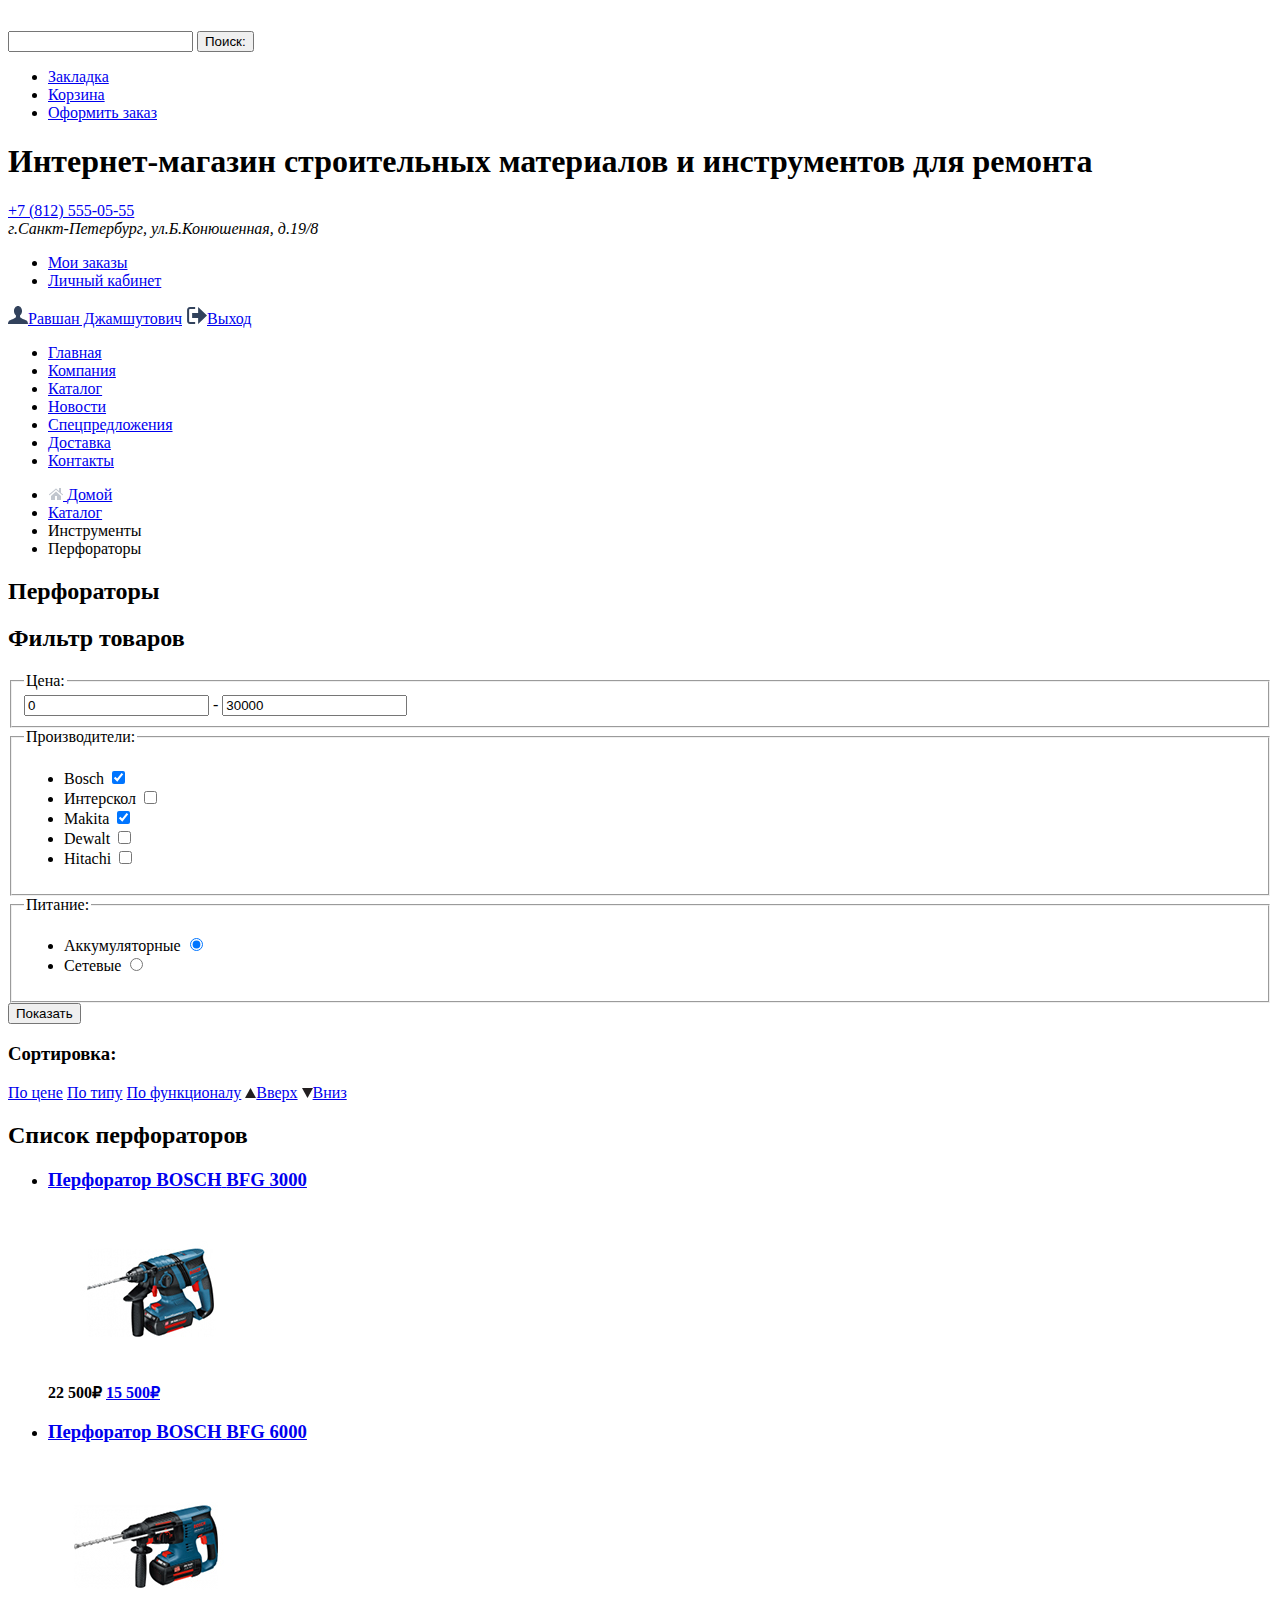
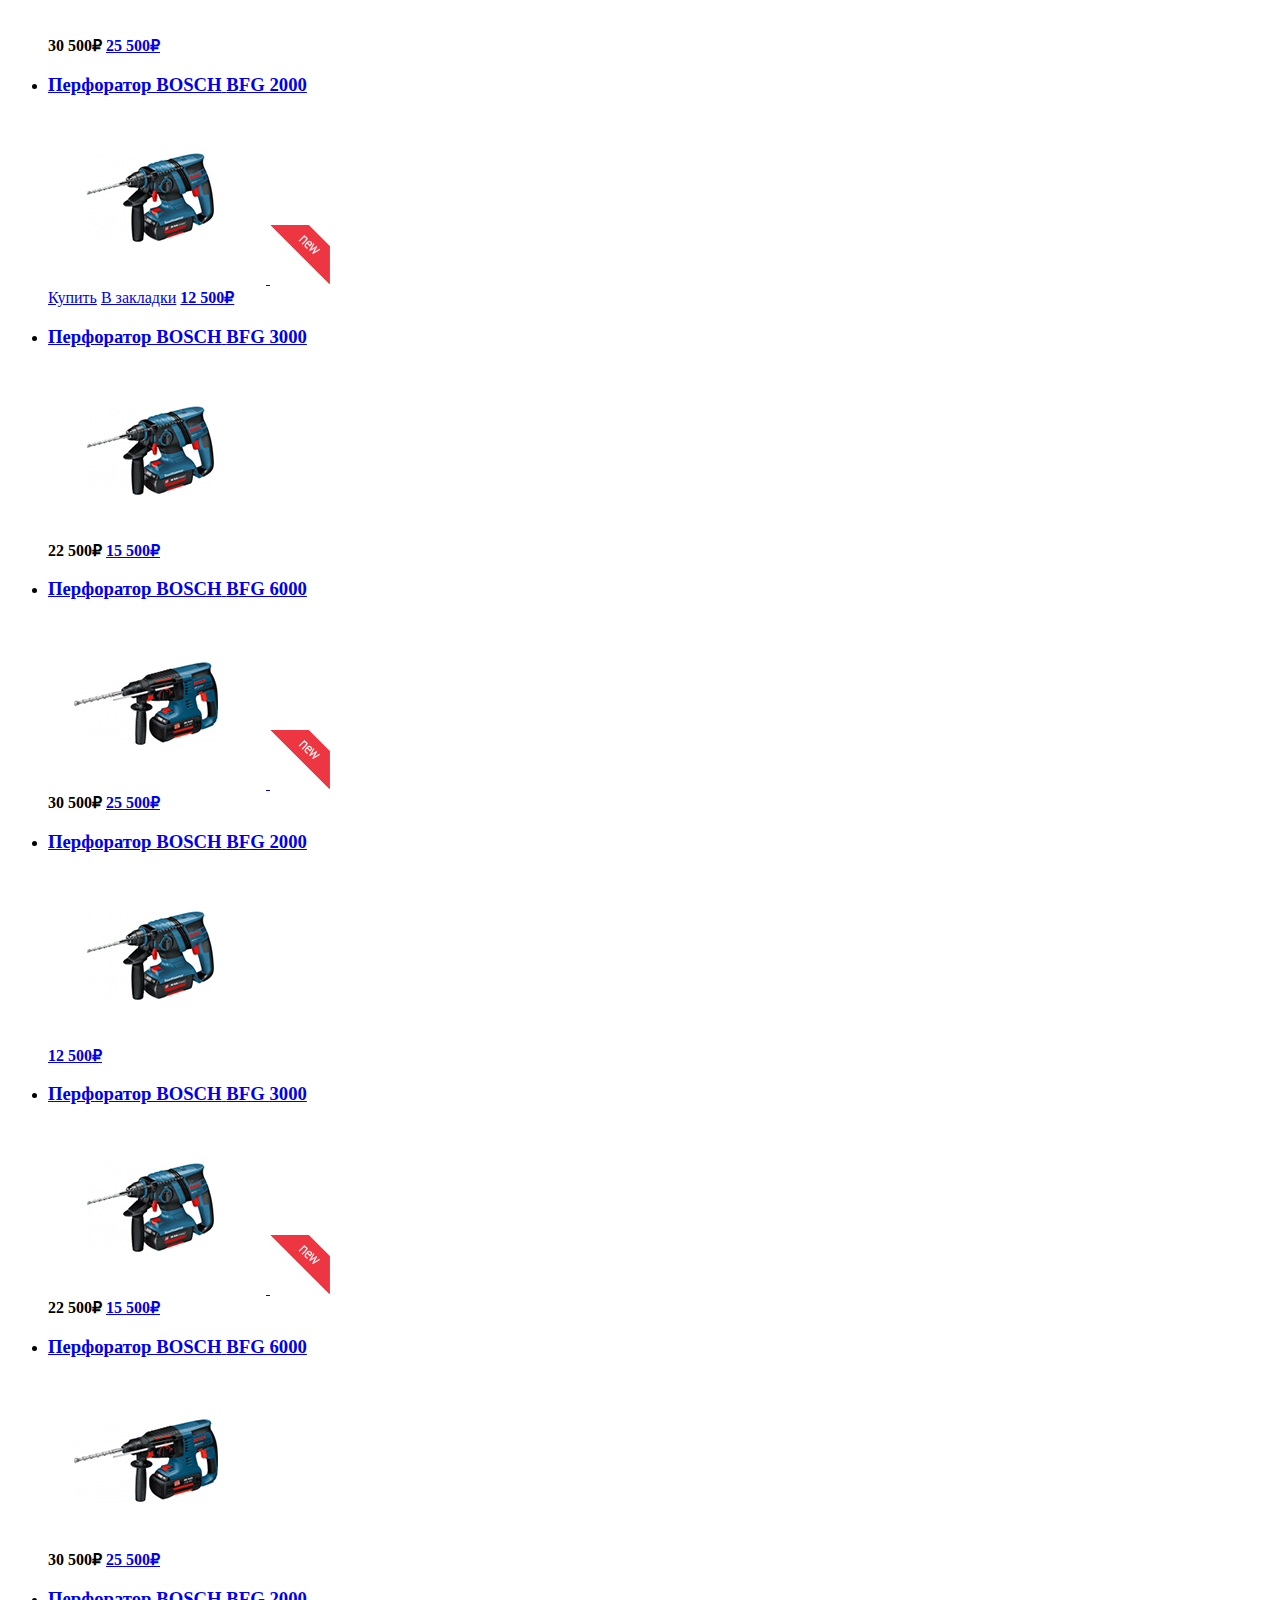
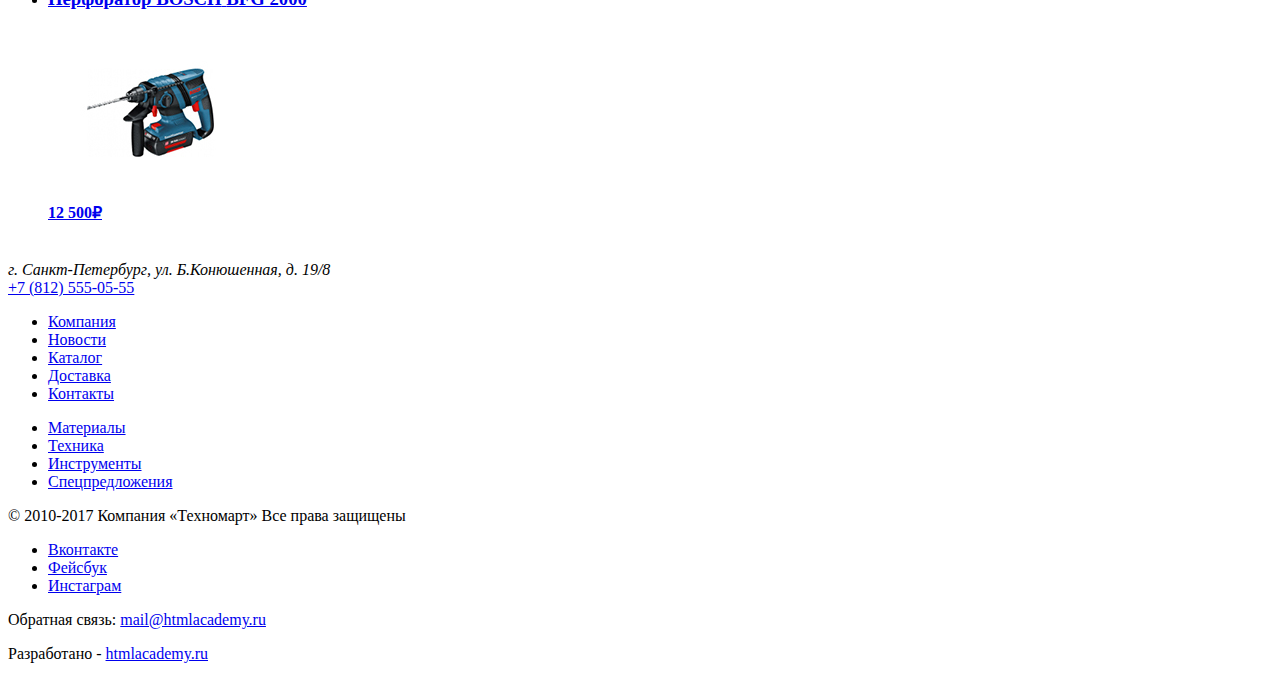
==== commit e9d1ca27: "Исправление для 3-тьего задания и 4-того." ====
--- a/catalog.html
+++ b/catalog.html
@@ -18,8 +18,8 @@
 <button type="submit" class="search__btn">Поиск:</button>
 </form>
 <ul class="panel header-list__panel">
-<li class="btn panel__button">Закладка</li>
-<li class="btn btn--color--red panel__btn">Корзина</li>
+<li class="btn panel__btn"><a  href="#">Закладка</a></li>
+<li class="btn btn--color--red panel__btn"><a  href="#">Корзина</a></li>
 <li class="btn btn--color--green panel__btn"><a  href="#">Оформить заказ</a></li>
 </ul>
 </div>
@@ -31,17 +31,16 @@
 <address class="header-info__address">г.Санкт-Петербург, ул.Б.Конюшенная, д.19/8</address> 
 </div>
 <ul class="header-user">
-<li class="header-user__login">
-<a href="#"><img src="img/icon-user.svg" alt="Клиент">Равшан Джамшутович</a></li>
-<li class="header-user__logout">
-<a href="#">
-<img src="img/icon-logout.svg" alt="Выход"><span class="visually-hidden">Выход</span>
-</a>
-</li>
 <li class="header-user__btn"><a href="#">Мои заказы</a></li>
 <li class="header-user__btn"><a href="#">Личный кабинет</a></li>
-
-</ul>
+</ul>
+<div class="header-client">
+<a href="#"><img src="img/icon-user.svg" alt="Клиент">Равшан Джамшутович</a>
+<a href="#"><img src="img/icon-logout.svg" alt="Выход"><span class="visually-hidden">Выход
+</span>
+</a>
+</div>
+
 
 <nav class="nav">
 <ul class="list nav__list">
@@ -152,7 +151,7 @@
 </h3>
 <div>
 <a href="#">
-<img class="list__image" src="img/product-1.jpg" width="218" height="170" alt="Перфоратор BOSCH BFG 3000"> 
+<img class="list__image" src="img/BOSCHBFG3000.jpg" width="218" height="170" alt="Перфоратор BOSCH BFG 3000"> 
 </a>
 </div>
 <span class="price price--notactiv list__price"><b>22 500₽</b></span>
@@ -169,7 +168,7 @@
 </h3>
 <div>
 <a href="#">
-<img class="list__image" src="img/product-2.jpg" width="218" height="170" alt="Перфоратор BOSCH BFG 6000"> 
+<img class="list__image" src="img/BOSCHBFG6000.jpg" width="218" height="170" alt="Перфоратор BOSCH BFG 6000"> 
 </a>
 </div>
 <span class="price price--notactiv list__price"><b>30 500₽</b></span>
@@ -186,7 +185,7 @@
 </h3>
 <div>
 <a href="#">
-<img class="visually-hidden" src="img/product-3.jpg" width="218" height="170" alt="Перфоратор BOSCH BFG 2000">
+<img class="visually-hidden" src="img/BOSCHBFG2000.jpg" width="218" height="170" alt="Перфоратор BOSCH BFG 2000">
  <img class="list__flag" src="img/newflag.png" alt="Новый товар"> <!-- флажок NEW -->
 </a>
 </div>
@@ -205,7 +204,7 @@
 </h3>
 <div>
 <a href="#">
-<img class="list__image" src="img/product-1.jpg" width="218" height="170" alt="Перфоратор BOSCH BFG 3000"> 
+<img class="list__image" src="img/BOSCHBFG3000.jpg" width="218" height="170" alt="Перфоратор BOSCH BFG 3000"> 
 </a>
 </div>
 <span class="price price--notactiv list__price"><b>22 500₽</b></span>
@@ -222,7 +221,7 @@
 </h3>
 <div>
 <a href="#">
-<img class="list__image" src="img/product-2.jpg" width="218" height="170" alt="Перфоратор BOSCH BFG 6000"> 
+<img class="list__image" src="img/BOSCHBFG6000.jpg" width="218" height="170" alt="Перфоратор BOSCH BFG 6000"> 
 <img class="list__flag" src="img/newflag.png" alt="Новый товар"> <!-- флажок NEW-->
 </a>
 </div>
@@ -240,7 +239,7 @@
 </h3>
 <div>
 <a href="#">
-<img class="list__image" src="img/product-3.jpg" width="218" height="170" alt="Перфоратор BOSCH BFG 2000"> 
+<img class="list__image" src="img/BOSCHBFG2000.jpg" width="218" height="170" alt="Перфоратор BOSCH BFG 2000"> 
 </a>
 </div>
 <span><a class="list__price" href="#"><b>12 500₽</b></a>
@@ -256,7 +255,7 @@
 </h3>
 <div>
 <a href="#">
-<img class="list__image" src="img/product-1.jpg" width="218" height="170" alt="Перфоратор BOSCH BFG 3000"> <!--уточнить размер и путь-->
+<img class="list__image" src="img/BOSCHBFG3000.jpg" width="218" height="170" alt="Перфоратор BOSCH BFG 3000"> <!--уточнить размер и путь-->
 <img class="list__flag" src="img/newflag.png" alt="Новый товар"> <!-- флажок NEW-->
 </a>
 </div>
@@ -274,7 +273,7 @@
 </h3>
 <div>
 <a href="#">
-<img class="list__image" src="img/product-2.jpg" width="218" height="170" alt="Перфоратор BOSCH BFG 6000"> 
+<img class="list__image" src="img/BOSCHBFG6000.jpg" width="218" height="170" alt="Перфоратор BOSCH BFG 6000"> 
 </a>
 </div>
 <span class="price price--notactiv list__price"><b>30 500₽</b></span>
@@ -291,7 +290,7 @@
 </h3>
 <div>
 <a href="#">
-<img class="list__image" src="img/product-3.jpg" width="218" height="170" alt="Перфоратор BOSCH BFG 2000"> 
+<img class="list__image" src="img/BOSCHBFG2000.jpg" width="218" height="170" alt="Перфоратор BOSCH BFG 2000"> 
 </a>
 </div>
 <span><a class="list__price" href="#"><b>12 500₽</b></a>
@@ -305,10 +304,12 @@
 	<a class="footer__logo">
 <img src="img/logo.png" width="109" height="19" alt="Логотип «ТЕХНОМАРТ»"> <!--Лого-->
 </a>
-<address class="footer__contacts">
-г. Санкт-Петербург, ул. Б.Конюшенная, д. 19/8<br>
-+7 (812) 555-05-55
+<div class="footer__contacts">
+<address>
+г. Санкт-Петербург, ул. Б.Конюшенная, д. 19/8
 </address>
+<a href="tel:78125550555">+7 (812) 555-05-55</a>
+</div>
 <nav class="nav">
 <ul class="list nav__list">
 <li class="list__tab"><a href="#">Компания</a></li>
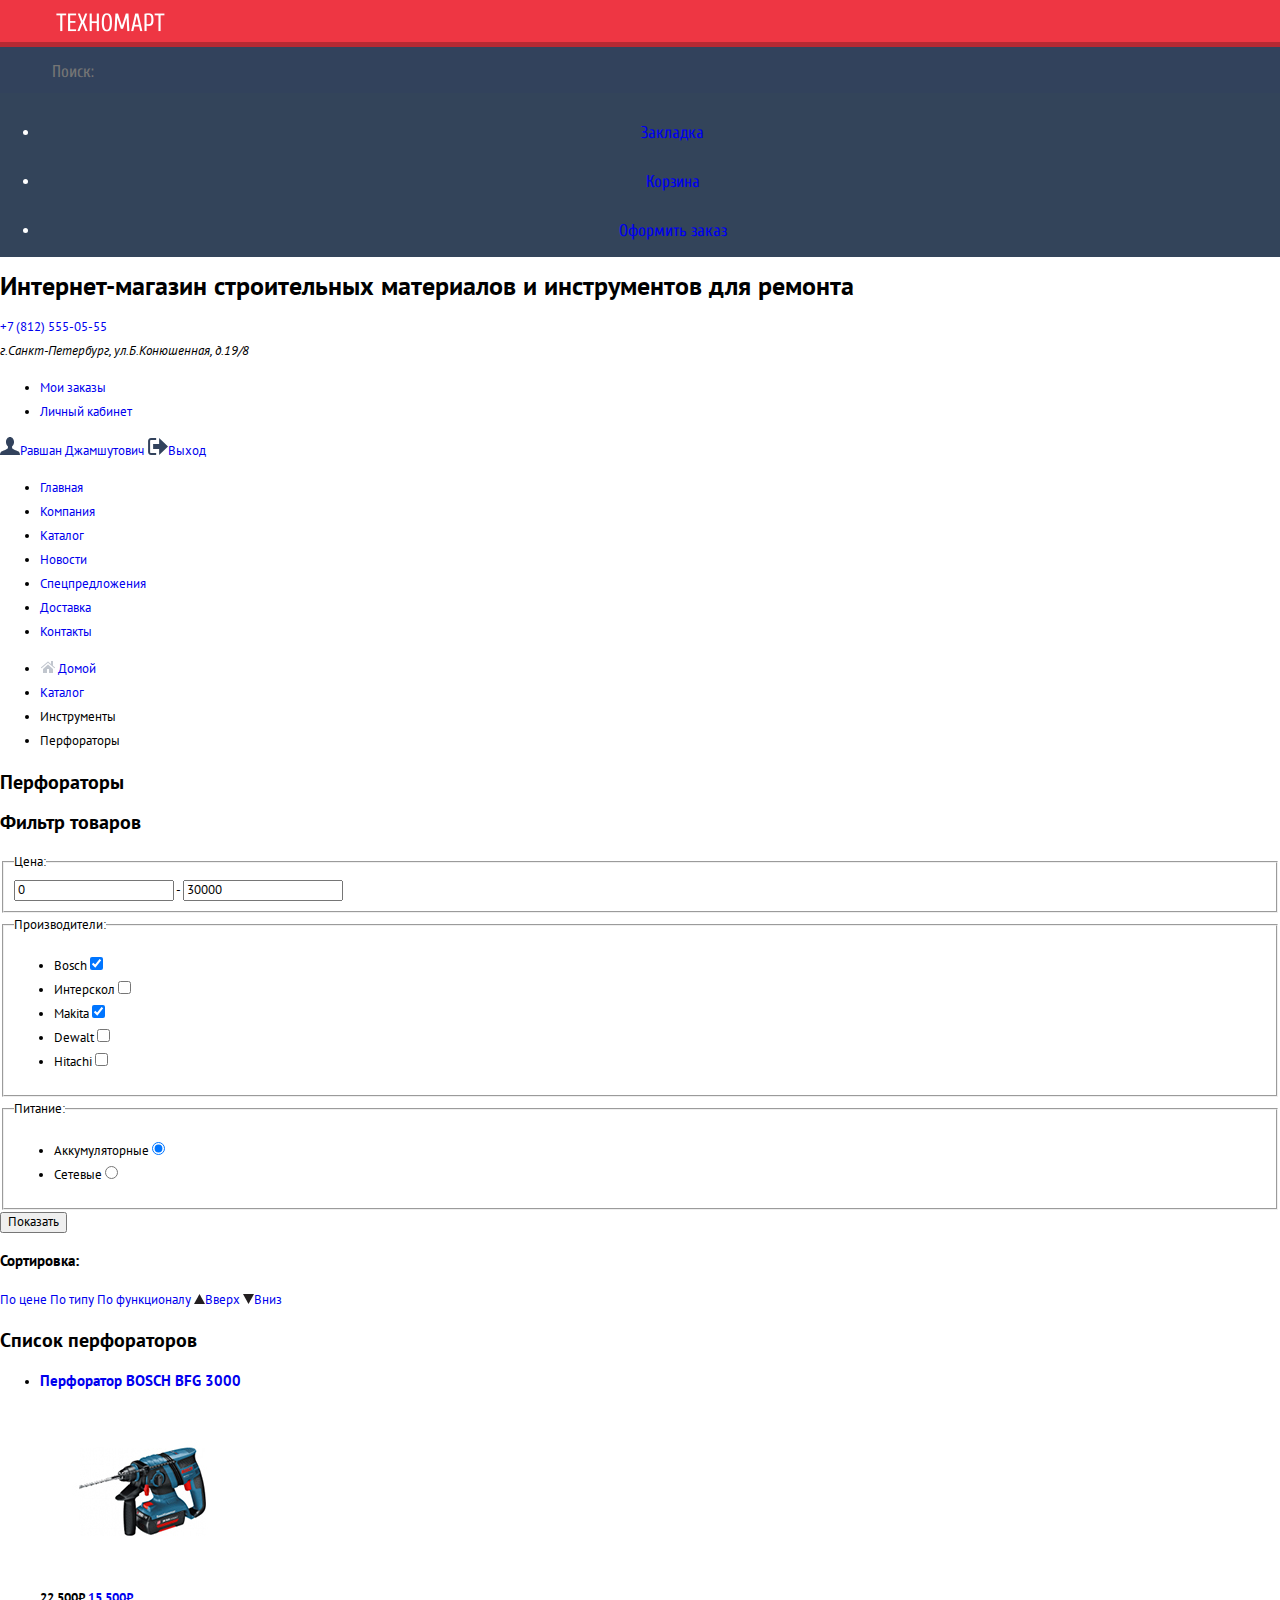
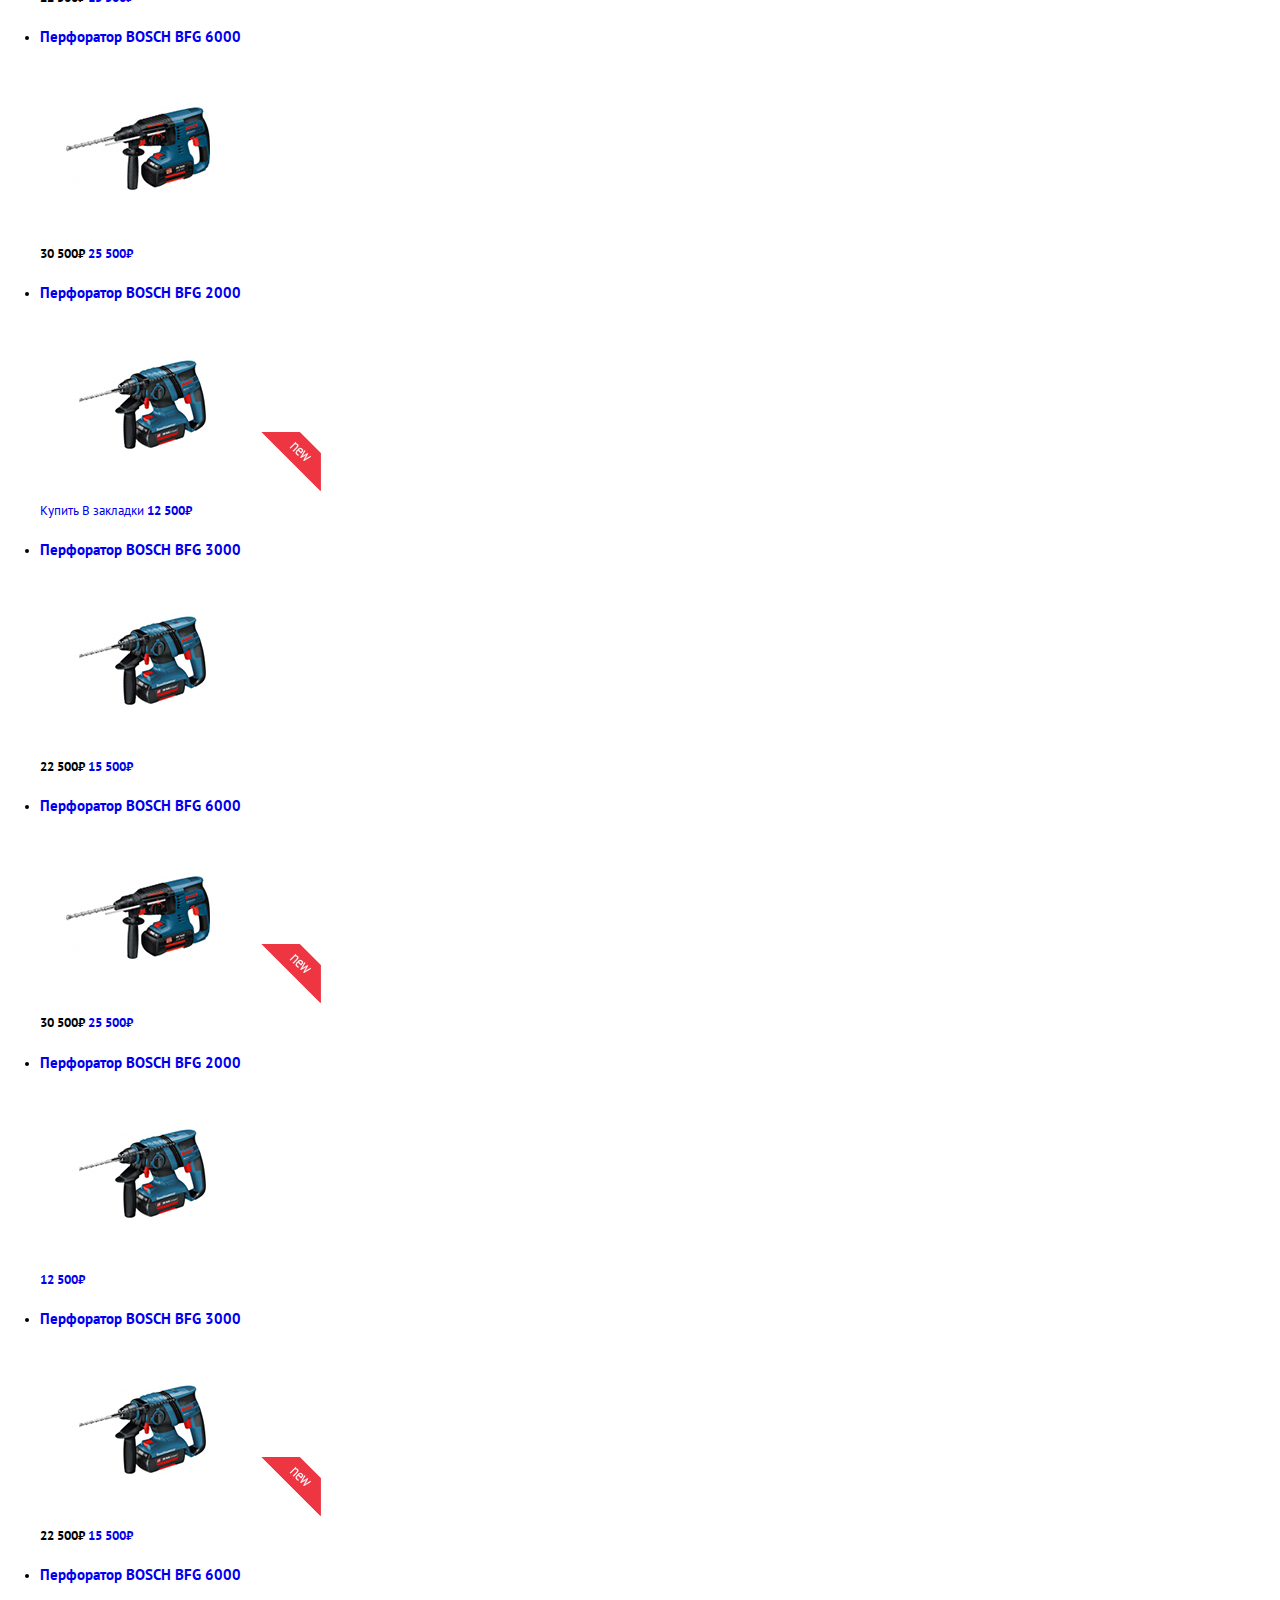
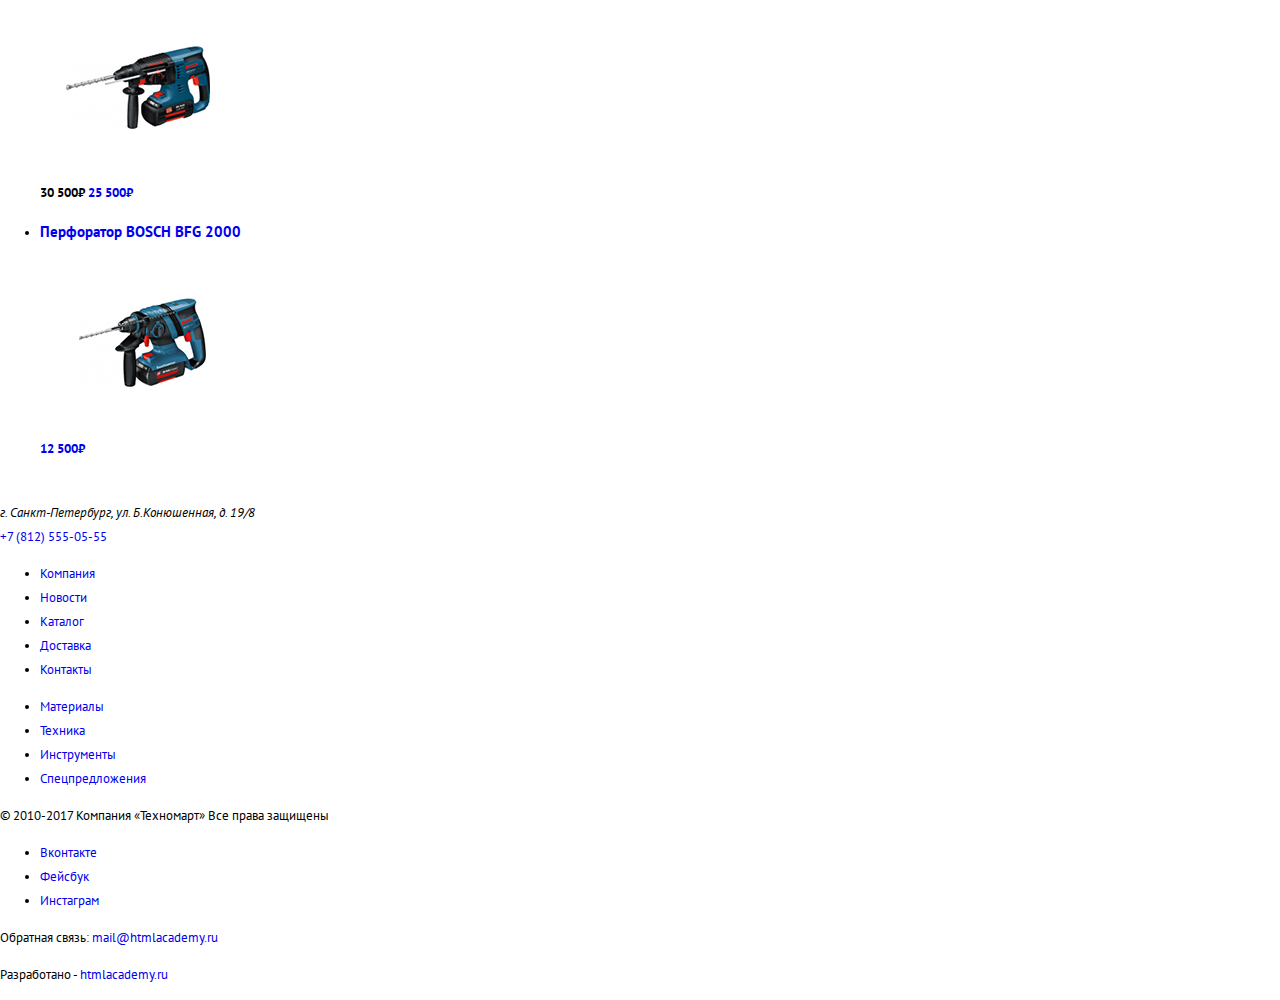
==== commit beff021b: "Исправление Доступности" ====
--- a/catalog.html
+++ b/catalog.html
@@ -2,6 +2,10 @@
 <html lang="ru">
   <head>
     <meta charset="utf-8">
+    <link href="https://fonts.googleapis.com/css?family=PT+Sans:400,700&display=swap&subset=cyrillic" rel="stylesheet">
+    <link href="https://fonts.googleapis.com/css?family=Cuprum:400,400i,700&display=swap&subset=cyrillic" rel="stylesheet">
+<link rel="stylesheet"  href="css/normalize.css">
+<link rel="stylesheet"  href="css/style.css">
     <title>Каталог Техномарт</title>
   </head>
   <body>
@@ -14,8 +18,7 @@
 </a>
 </div>
 <form action="#" method="get" class="search header-list__search">
-<input type="text" name="Поиск:" class="search__item">
-<button type="submit" class="search__btn">Поиск:</button>
+<input type="text" name="Поиск:" class="search__item" placeholder="Поиск:">
 </form>
 <ul class="panel header-list__panel">
 <li class="btn panel__btn"><a  href="#">Закладка</a></li>
--- a/css/style.css
+++ b/css/style.css
@@ -0,0 +1,55 @@
+body {
+	margin: 0;
+  padding: 0;
+  min-width: 980px;
+  font-size: 13px;
+  line-height: 24px;
+  font-family: "PT Sans", "Arial", sans-serif;
+  background-color: #ffffff;
+}
+
+a {
+	text-decoration: none;
+}
+
+.header-list {
+  font-family: "Cuprum", sans-serif;
+  background-color: #f3f7f8;
+}
+
+.header-list__logo {
+  background-color: #ee3643;
+  padding-top: 13px;
+  padding-right: 55px;
+  padding-left: 56px;
+  padding-bottom: 11px;
+  box-shadow: inset 0 -5px 0 0 #b52933;
+}
+
+.header-list {
+  font-size: 17px;
+  line-height: 18px;
+  background-color: #33445a;
+}
+.search {
+  margin: 0;
+  padding: 14px 50px 10px;
+  background: #32425c;
+  border: none;
+  color: inherit;
+
+}
+.search, .search__item {
+  background: #32425c;
+  border: none;
+
+}
+.panel {
+  margin-left: auto;
+}
+
+.panel__btn {
+  color: #ffffff;
+  text-align: center;
+  padding: 14px 15px 17px 40px;
+}